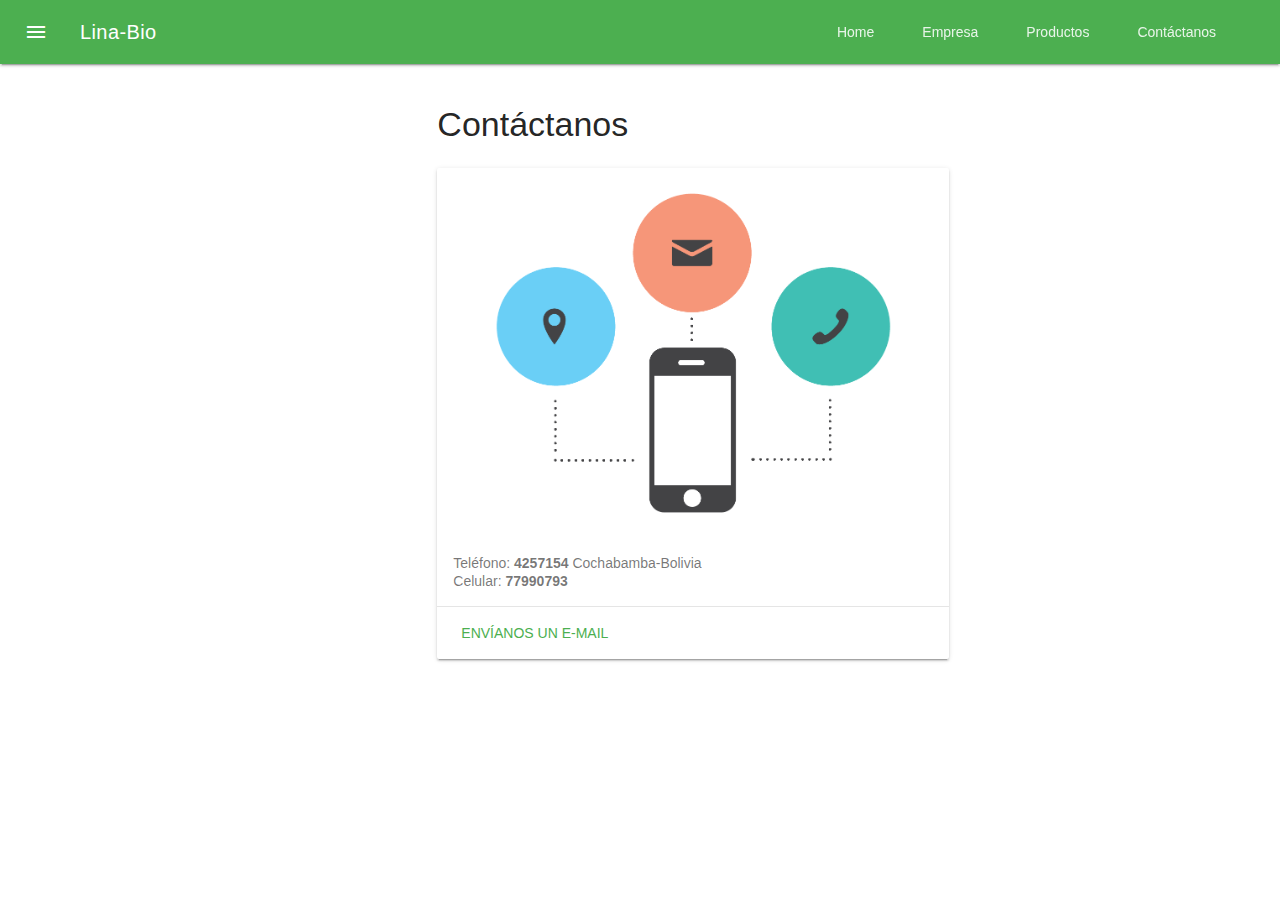
==== docs/contactanos.html @ 64aacb8a "Add docs dir" ====
<!DOCTYPE html>
<html>
<head>
	<title>Cont&aacute;ctanos Lina-Bio</title>
<link rel="stylesheet" type="text/css" href="css/material.min.css">
<link rel="stylesheet" type="text/css" href="css/lina.css">
<script src="js/material.min.js" type="text/javascript"></script>

<link rel="stylesheet" href="https://fonts.googleapis.com/icon?family=Material+Icons">
	  <meta charset="UTF-8">

	  <meta name="description" content="contáctanos Lina-Bio">
	  <meta name="keywords" content="contáctanos,contacto, pedidos, Lina-Bio, Lina, arroz, harina, sin gluten, cochabamba, cercado,cbba">
	  <meta name="author" content="Dennis Vera">
	  <meta name="viewport" content="width=device-width, initial-scale=1.0">
</head>
<body>
<!-- Always shows a header, even in smaller screens. -->
<div class="mdl-layout mdl-js-layout mdl-layout--fixed-header">
  <header class="mdl-layout__header">
    <div class="mdl-layout__header-row">
      <!-- Title -->
      <span class="mdl-layout-title menu">Lina-Bio</span>
      <!-- Add spacer, to align navigation to the right -->
      <div class="mdl-layout-spacer"></div>
      <!-- Navigation. We hide it in small screens. -->
      <nav class="mdl-navigation mdl-layout--large-screen-only">
        <a class="mdl-navigation__link menu" href="index.html">Home</a>
        <a class="mdl-navigation__link menu" href="empresa.html">Empresa</a>
        <a class="mdl-navigation__link menu" href="productos.html">Productos</a>
        <a class="mdl-navigation__link menu" href="contactanos.html">Cont&aacute;ctanos</a>
        
      </nav>
    </div>
  </header>
  <div class="mdl-layout__drawer">
    <span class="mdl-layout-title">Lina-Bio</span>
    <nav class="mdl-navigation">
      <a class="mdl-navigation__link" href="index.html">Home</a>
      <a class="mdl-navigation__link" href="empresa.html">Empresa</a>
      <a class="mdl-navigation__link" href="productos.html">Productos</a>
      <a class="mdl-navigation__link" href="contactanos.html">Cont&aacute;ctanos</a>
    </nav>
  </div>
  <main class="mdl-layout__content">
    <div class="page-content">
    	<!-- Layout para mover imagenes -->
    	<div class="mdl-grid">
  		  <div class="mdl-cell mdl-cell--4-col"></div>
  		  <div class="mdl-cell mdl-cell--4-col">
  			<h3>Cont&aacute;ctanos</h3>
        
          <!-- Wide card with share menu button -->
          <div class="card-contactanos mdl-card mdl-shadow--2dp">
            <div class="mdl-card__title">
              <h2 class="mdl-card__title-text">Welcome</h2>
            </div>
            <div class="mdl-card__supporting-text">
              Tel&eacute;fono: <strong> 4257154</strong> Cochabamba-Bolivia
              <br>Celular: <strong>77990793</strong> 
              
            </div>
            <div class="mdl-card__actions mdl-card--border">
              <a class="mdl-button mdl-button--colored mdl-js-button mdl-js-ripple-effect" href="mailto:lina.bio.pedidos@gmail.com">
                Env&iacute;anos un e-mail
              </a>
            </div>
            <div class="mdl-card__menu">
              <button class="mdl-button mdl-button--icon mdl-js-button mdl-js-ripple-effect">
                <i class="material-icons">share</i>
              </button>
            </div>
            </div>

  		  </div>
  		  
  		  <div class="mdl-cell mdl-cell--4-col"></div>
      </div>
    	
    </div>
  </main>
</div>


</body>
</html>
---- docs/css/material.min.css ----
/**
 * material-design-lite - Material Design Components in CSS, JS and HTML
 * @version v1.3.0
 * @license Apache-2.0
 * @copyright 2015 Google, Inc.
 * @link https://github.com/google/material-design-lite
 */
@charset "UTF-8";html{color:rgba(0,0,0,.87)}::-moz-selection{background:#b3d4fc;text-shadow:none}::selection{background:#b3d4fc;text-shadow:none}hr{display:block;height:1px;border:0;border-top:1px solid #ccc;margin:1em 0;padding:0}audio,canvas,iframe,img,svg,video{vertical-align:middle}fieldset{border:0;margin:0;padding:0}textarea{resize:vertical}.browserupgrade{margin:.2em 0;background:#ccc;color:#000;padding:.2em 0}.hidden{display:none!important}.visuallyhidden{border:0;clip:rect(0 0 0 0);height:1px;margin:-1px;overflow:hidden;padding:0;position:absolute;width:1px}.visuallyhidden.focusable:active,.visuallyhidden.focusable:focus{clip:auto;height:auto;margin:0;overflow:visible;position:static;width:auto}.invisible{visibility:hidden}.clearfix:before,.clearfix:after{content:" ";display:table}.clearfix:after{clear:both}@media print{*,*:before,*:after,*:first-letter{background:transparent!important;color:#000!important;box-shadow:none!important}a,a:visited{text-decoration:underline}a[href]:after{content:" (" attr(href)")"}abbr[title]:after{content:" (" attr(title)")"}a[href^="#"]:after,a[href^="javascript:"]:after{content:""}pre,blockquote{border:1px solid #999;page-break-inside:avoid}thead{display:table-header-group}tr,img{page-break-inside:avoid}img{max-width:100%!important}p,h2,h3{orphans:3;widows:3}h2,h3{page-break-after:avoid}}a,.mdl-accordion,.mdl-button,.mdl-card,.mdl-checkbox,.mdl-dropdown-menu,.mdl-icon-toggle,.mdl-item,.mdl-radio,.mdl-slider,.mdl-switch,.mdl-tabs__tab{-webkit-tap-highlight-color:transparent;-webkit-tap-highlight-color:rgba(255,255,255,0)}html{width:100%;height:100%;-ms-touch-action:manipulation;touch-action:manipulation}body{width:100%;min-height:100%}main{display:block}*[hidden]{display:none!important}html,body{font-family:"Helvetica","Arial",sans-serif;font-size:14px;font-weight:400;line-height:20px}h1,h2,h3,h4,h5,h6,p{padding:0}h1 small,h2 small,h3 small,h4 small,h5 small,h6 small{font-family:"Roboto","Helvetica","Arial",sans-serif;font-weight:400;line-height:1.35;letter-spacing:-.02em;opacity:.54;font-size:.6em}h1{font-size:56px;line-height:1.35;letter-spacing:-.02em;margin:24px 0}h1,h2{font-family:"Roboto","Helvetica","Arial",sans-serif;font-weight:400}h2{font-size:45px;line-height:48px}h2,h3{margin:24px 0}h3{font-size:34px;line-height:40px}h3,h4{font-family:"Roboto","Helvetica","Arial",sans-serif;font-weight:400}h4{font-size:24px;line-height:32px;-moz-osx-font-smoothing:grayscale;margin:24px 0 16px}h5{font-size:20px;font-weight:500;line-height:1;letter-spacing:.02em}h5,h6{font-family:"Roboto","Helvetica","Arial",sans-serif;margin:24px 0 16px}h6{font-size:16px;letter-spacing:.04em}h6,p{font-weight:400;line-height:24px}p{font-size:14px;letter-spacing:0;margin:0 0 16px}a{color:rgb(255,82,82);font-weight:500}blockquote{font-family:"Roboto","Helvetica","Arial",sans-serif;position:relative;font-size:24px;font-weight:300;font-style:italic;line-height:1.35;letter-spacing:.08em}blockquote:before{position:absolute;left:-.5em;content:'“'}blockquote:after{content:'”';margin-left:-.05em}mark{background-color:#f4ff81}dt{font-weight:700}address{font-size:12px;line-height:1;font-style:normal}address,ul,ol{font-weight:400;letter-spacing:0}ul,ol{font-size:14px;line-height:24px}.mdl-typography--display-4,.mdl-typography--display-4-color-contrast{font-family:"Roboto","Helvetica","Arial",sans-serif;font-size:112px;font-weight:300;line-height:1;letter-spacing:-.04em}.mdl-typography--display-4-color-contrast{opacity:.54}.mdl-typography--display-3,.mdl-typography--display-3-color-contrast{font-family:"Roboto","Helvetica","Arial",sans-serif;font-size:56px;font-weight:400;line-height:1.35;letter-spacing:-.02em}.mdl-typography--display-3-color-contrast{opacity:.54}.mdl-typography--display-2,.mdl-typography--display-2-color-contrast{font-family:"Roboto","Helvetica","Arial",sans-serif;font-size:45px;font-weight:400;line-height:48px}.mdl-typography--display-2-color-contrast{opacity:.54}.mdl-typography--display-1,.mdl-typography--display-1-color-contrast{font-family:"Roboto","Helvetica","Arial",sans-serif;font-size:34px;font-weight:400;line-height:40px}.mdl-typography--display-1-color-contrast{opacity:.54}.mdl-typography--headline,.mdl-typography--headline-color-contrast{font-family:"Roboto","Helvetica","Arial",sans-serif;font-size:24px;font-weight:400;line-height:32px;-moz-osx-font-smoothing:grayscale}.mdl-typography--headline-color-contrast{opacity:.87}.mdl-typography--title,.mdl-typography--title-color-contrast{font-family:"Roboto","Helvetica","Arial",sans-serif;font-size:20px;font-weight:500;line-height:1;letter-spacing:.02em}.mdl-typography--title-color-contrast{opacity:.87}.mdl-typography--subhead,.mdl-typography--subhead-color-contrast{font-family:"Roboto","Helvetica","Arial",sans-serif;font-size:16px;font-weight:400;line-height:24px;letter-spacing:.04em}.mdl-typography--subhead-color-contrast{opacity:.87}.mdl-typography--body-2,.mdl-typography--body-2-color-contrast{font-size:14px;font-weight:700;line-height:24px;letter-spacing:0}.mdl-typography--body-2-color-contrast{opacity:.87}.mdl-typography--body-1,.mdl-typography--body-1-color-contrast{font-size:14px;font-weight:400;line-height:24px;letter-spacing:0}.mdl-typography--body-1-color-contrast{opacity:.87}.mdl-typography--body-2-force-preferred-font,.mdl-typography--body-2-force-preferred-font-color-contrast{font-family:"Roboto","Helvetica","Arial",sans-serif;font-size:14px;font-weight:500;line-height:24px;letter-spacing:0}.mdl-typography--body-2-force-preferred-font-color-contrast{opacity:.87}.mdl-typography--body-1-force-preferred-font,.mdl-typography--body-1-force-preferred-font-color-contrast{font-family:"Roboto","Helvetica","Arial",sans-serif;font-size:14px;font-weight:400;line-height:24px;letter-spacing:0}.mdl-typography--body-1-force-preferred-font-color-contrast{opacity:.87}.mdl-typography--caption,.mdl-typography--caption-force-preferred-font{font-size:12px;font-weight:400;line-height:1;letter-spacing:0}.mdl-typography--caption-force-preferred-font{font-family:"Roboto","Helvetica","Arial",sans-serif}.mdl-typography--caption-color-contrast,.mdl-typography--caption-force-preferred-font-color-contrast{font-size:12px;font-weight:400;line-height:1;letter-spacing:0;opacity:.54}.mdl-typography--caption-force-preferred-font-color-contrast,.mdl-typography--menu{font-family:"Roboto","Helvetica","Arial",sans-serif}.mdl-typography--menu{font-size:14px;font-weight:500;line-height:1;letter-spacing:0}.mdl-typography--menu-color-contrast{opacity:.87}.mdl-typography--menu-color-contrast,.mdl-typography--button,.mdl-typography--button-color-contrast{font-family:"Roboto","Helvetica","Arial",sans-serif;font-size:14px;font-weight:500;line-height:1;letter-spacing:0}.mdl-typography--button,.mdl-typography--button-color-contrast{text-transform:uppercase}.mdl-typography--button-color-contrast{opacity:.87}.mdl-typography--text-left{text-align:left}.mdl-typography--text-right{text-align:right}.mdl-typography--text-center{text-align:center}.mdl-typography--text-justify{text-align:justify}.mdl-typography--text-nowrap{white-space:nowrap}.mdl-typography--text-lowercase{text-transform:lowercase}.mdl-typography--text-uppercase{text-transform:uppercase}.mdl-typography--text-capitalize{text-transform:capitalize}.mdl-typography--font-thin{font-weight:200!important}.mdl-typography--font-light{font-weight:300!important}.mdl-typography--font-regular{font-weight:400!important}.mdl-typography--font-medium{font-weight:500!important}.mdl-typography--font-bold{font-weight:700!important}.mdl-typography--font-black{font-weight:900!important}.material-icons{font-family:'Material Icons';font-weight:400;font-style:normal;font-size:24px;line-height:1;letter-spacing:normal;text-transform:none;display:inline-block;word-wrap:normal;-moz-font-feature-settings:'liga';font-feature-settings:'liga';-webkit-font-feature-settings:'liga';-webkit-font-smoothing:antialiased}.mdl-color-text--red{color:#f44336 !important}.mdl-color--red{background-color:#f44336 !important}.mdl-color-text--red-50{color:#ffebee !important}.mdl-color--red-50{background-color:#ffebee !important}.mdl-color-text--red-100{color:#ffcdd2 !important}.mdl-color--red-100{background-color:#ffcdd2 !important}.mdl-color-text--red-200{color:#ef9a9a !important}.mdl-color--red-200{background-color:#ef9a9a !important}.mdl-color-text--red-300{color:#e57373 !important}.mdl-color--red-300{background-color:#e57373 !important}.mdl-color-text--red-400{color:#ef5350 !important}.mdl-color--red-400{background-color:#ef5350 !important}.mdl-color-text--red-500{color:#f44336 !important}.mdl-color--red-500{background-color:#f44336 !important}.mdl-color-text--red-600{color:#e53935 !important}.mdl-color--red-600{background-color:#e53935 !important}.mdl-color-text--red-700{color:#d32f2f !important}.mdl-color--red-700{background-color:#d32f2f !important}.mdl-color-text--red-800{color:#c62828 !important}.mdl-color--red-800{background-color:#c62828 !important}.mdl-color-text--red-900{color:#b71c1c !important}.mdl-color--red-900{background-color:#b71c1c !important}.mdl-color-text--red-A100{color:#ff8a80 !important}.mdl-color--red-A100{background-color:#ff8a80 !important}.mdl-color-text--red-A200{color:#ff5252 !important}.mdl-color--red-A200{background-color:#ff5252 !important}.mdl-color-text--red-A400{color:#ff1744 !important}.mdl-color--red-A400{background-color:#ff1744 !important}.mdl-color-text--red-A700{color:#d50000 !important}.mdl-color--red-A700{background-color:#d50000 !important}.mdl-color-text--pink{color:#e91e63 !important}.mdl-color--pink{background-color:#e91e63 !important}.mdl-color-text--pink-50{color:#fce4ec !important}.mdl-color--pink-50{background-color:#fce4ec !important}.mdl-color-text--pink-100{color:#f8bbd0 !important}.mdl-color--pink-100{background-color:#f8bbd0 !important}.mdl-color-text--pink-200{color:#f48fb1 !important}.mdl-color--pink-200{background-color:#f48fb1 !important}.mdl-color-text--pink-300{color:#f06292 !important}.mdl-color--pink-300{background-color:#f06292 !important}.mdl-color-text--pink-400{color:#ec407a !important}.mdl-color--pink-400{background-color:#ec407a !important}.mdl-color-text--pink-500{color:#e91e63 !important}.mdl-color--pink-500{background-color:#e91e63 !important}.mdl-color-text--pink-600{color:#d81b60 !important}.mdl-color--pink-600{background-color:#d81b60 !important}.mdl-color-text--pink-700{color:#c2185b !important}.mdl-color--pink-700{background-color:#c2185b !important}.mdl-color-text--pink-800{color:#ad1457 !important}.mdl-color--pink-800{background-color:#ad1457 !important}.mdl-color-text--pink-900{color:#880e4f !important}.mdl-color--pink-900{background-color:#880e4f !important}.mdl-color-text--pink-A100{color:#ff80ab !important}.mdl-color--pink-A100{background-color:#ff80ab !important}.mdl-color-text--pink-A200{color:#ff4081 !important}.mdl-color--pink-A200{background-color:#ff4081 !important}.mdl-color-text--pink-A400{color:#f50057 !important}.mdl-color--pink-A400{background-color:#f50057 !important}.mdl-color-text--pink-A700{color:#c51162 !important}.mdl-color--pink-A700{background-color:#c51162 !important}.mdl-color-text--purple{color:#9c27b0 !important}.mdl-color--purple{background-color:#9c27b0 !important}.mdl-color-text--purple-50{color:#f3e5f5 !important}.mdl-color--purple-50{background-color:#f3e5f5 !important}.mdl-color-text--purple-100{color:#e1bee7 !important}.mdl-color--purple-100{background-color:#e1bee7 !important}.mdl-color-text--purple-200{color:#ce93d8 !important}.mdl-color--purple-200{background-color:#ce93d8 !important}.mdl-color-text--purple-300{color:#ba68c8 !important}.mdl-color--purple-300{background-color:#ba68c8 !important}.mdl-color-text--purple-400{color:#ab47bc !important}.mdl-color--purple-400{background-color:#ab47bc !important}.mdl-color-text--purple-500{color:#9c27b0 !important}.mdl-color--purple-500{background-color:#9c27b0 !important}.mdl-color-text--purple-600{color:#8e24aa !important}.mdl-color--purple-600{background-color:#8e24aa !important}.mdl-color-text--purple-700{color:#7b1fa2 !important}.mdl-color--purple-700{background-color:#7b1fa2 !important}.mdl-color-text--purple-800{color:#6a1b9a !important}.mdl-color--purple-800{background-color:#6a1b9a !important}.mdl-color-text--purple-900{color:#4a148c !important}.mdl-color--purple-900{background-color:#4a148c !important}.mdl-color-text--purple-A100{color:#ea80fc !important}.mdl-color--purple-A100{background-color:#ea80fc !important}.mdl-color-text--purple-A200{color:#e040fb !important}.mdl-color--purple-A200{background-color:#e040fb !important}.mdl-color-text--purple-A400{color:#d500f9 !important}.mdl-color--purple-A400{background-color:#d500f9 !important}.mdl-color-text--purple-A700{color:#a0f !important}.mdl-color--purple-A700{background-color:#a0f !important}.mdl-color-text--deep-purple{color:#673ab7 !important}.mdl-color--deep-purple{background-color:#673ab7 !important}.mdl-color-text--deep-purple-50{color:#ede7f6 !important}.mdl-color--deep-purple-50{background-color:#ede7f6 !important}.mdl-color-text--deep-purple-100{color:#d1c4e9 !important}.mdl-color--deep-purple-100{background-color:#d1c4e9 !important}.mdl-color-text--deep-purple-200{color:#b39ddb !important}.mdl-color--deep-purple-200{background-color:#b39ddb !important}.mdl-color-text--deep-purple-300{color:#9575cd !important}.mdl-color--deep-purple-300{background-color:#9575cd !important}.mdl-color-text--deep-purple-400{color:#7e57c2 !important}.mdl-color--deep-purple-400{background-color:#7e57c2 !important}.mdl-color-text--deep-purple-500{color:#673ab7 !important}.mdl-color--deep-purple-500{background-color:#673ab7 !important}.mdl-color-text--deep-purple-600{color:#5e35b1 !important}.mdl-color--deep-purple-600{background-color:#5e35b1 !important}.mdl-color-text--deep-purple-700{color:#512da8 !important}.mdl-color--deep-purple-700{background-color:#512da8 !important}.mdl-color-text--deep-purple-800{color:#4527a0 !important}.mdl-color--deep-purple-800{background-color:#4527a0 !important}.mdl-color-text--deep-purple-900{color:#311b92 !important}.mdl-color--deep-purple-900{background-color:#311b92 !important}.mdl-color-text--deep-purple-A100{color:#b388ff !important}.mdl-color--deep-purple-A100{background-color:#b388ff !important}.mdl-color-text--deep-purple-A200{color:#7c4dff !important}.mdl-color--deep-purple-A200{background-color:#7c4dff !important}.mdl-color-text--deep-purple-A400{color:#651fff !important}.mdl-color--deep-purple-A400{background-color:#651fff !important}.mdl-color-text--deep-purple-A700{color:#6200ea !important}.mdl-color--deep-purple-A700{background-color:#6200ea !important}.mdl-color-text--indigo{color:#3f51b5 !important}.mdl-color--indigo{background-color:#3f51b5 !important}.mdl-color-text--indigo-50{color:#e8eaf6 !important}.mdl-color--indigo-50{background-color:#e8eaf6 !important}.mdl-color-text--indigo-100{color:#c5cae9 !important}.mdl-color--indigo-100{background-color:#c5cae9 !important}.mdl-color-text--indigo-200{color:#9fa8da !important}.mdl-color--indigo-200{background-color:#9fa8da !important}.mdl-color-text--indigo-300{color:#7986cb !important}.mdl-color--indigo-300{background-color:#7986cb !important}.mdl-color-text--indigo-400{color:#5c6bc0 !important}.mdl-color--indigo-400{background-color:#5c6bc0 !important}.mdl-color-text--indigo-500{color:#3f51b5 !important}.mdl-color--indigo-500{background-color:#3f51b5 !important}.mdl-color-text--indigo-600{color:#3949ab !important}.mdl-color--indigo-600{background-color:#3949ab !important}.mdl-color-text--indigo-700{color:#303f9f !important}.mdl-color--indigo-700{background-color:#303f9f !important}.mdl-color-text--indigo-800{color:#283593 !important}.mdl-color--indigo-800{background-color:#283593 !important}.mdl-color-text--indigo-900{color:#1a237e !important}.mdl-color--indigo-900{background-color:#1a237e !important}.mdl-color-text--indigo-A100{color:#8c9eff !important}.mdl-color--indigo-A100{background-color:#8c9eff !important}.mdl-color-text--indigo-A200{color:#536dfe !important}.mdl-color--indigo-A200{background-color:#536dfe !important}.mdl-color-text--indigo-A400{color:#3d5afe !important}.mdl-color--indigo-A400{background-color:#3d5afe !important}.mdl-color-text--indigo-A700{color:#304ffe !important}.mdl-color--indigo-A700{background-color:#304ffe !important}.mdl-color-text--blue{color:#2196f3 !important}.mdl-color--blue{background-color:#2196f3 !important}.mdl-color-text--blue-50{color:#e3f2fd !important}.mdl-color--blue-50{background-color:#e3f2fd !important}.mdl-color-text--blue-100{color:#bbdefb !important}.mdl-color--blue-100{background-color:#bbdefb !important}.mdl-color-text--blue-200{color:#90caf9 !important}.mdl-color--blue-200{background-color:#90caf9 !important}.mdl-color-text--blue-300{color:#64b5f6 !important}.mdl-color--blue-300{background-color:#64b5f6 !important}.mdl-color-text--blue-400{color:#42a5f5 !important}.mdl-color--blue-400{background-color:#42a5f5 !important}.mdl-color-text--blue-500{color:#2196f3 !important}.mdl-color--blue-500{background-color:#2196f3 !important}.mdl-color-text--blue-600{color:#1e88e5 !important}.mdl-color--blue-600{background-color:#1e88e5 !important}.mdl-color-text--blue-700{color:#1976d2 !important}.mdl-color--blue-700{background-color:#1976d2 !important}.mdl-color-text--blue-800{color:#1565c0 !important}.mdl-color--blue-800{background-color:#1565c0 !important}.mdl-color-text--blue-900{color:#0d47a1 !important}.mdl-color--blue-900{background-color:#0d47a1 !important}.mdl-color-text--blue-A100{color:#82b1ff !important}.mdl-color--blue-A100{background-color:#82b1ff !important}.mdl-color-text--blue-A200{color:#448aff !important}.mdl-color--blue-A200{background-color:#448aff !important}.mdl-color-text--blue-A400{color:#2979ff !important}.mdl-color--blue-A400{background-color:#2979ff !important}.mdl-color-text--blue-A700{color:#2962ff !important}.mdl-color--blue-A700{background-color:#2962ff !important}.mdl-color-text--light-blue{color:#03a9f4 !important}.mdl-color--light-blue{background-color:#03a9f4 !important}.mdl-color-text--light-blue-50{color:#e1f5fe !important}.mdl-color--light-blue-50{background-color:#e1f5fe !important}.mdl-color-text--light-blue-100{color:#b3e5fc !important}.mdl-color--light-blue-100{background-color:#b3e5fc !important}.mdl-color-text--light-blue-200{color:#81d4fa !important}.mdl-color--light-blue-200{background-color:#81d4fa !important}.mdl-color-text--light-blue-300{color:#4fc3f7 !important}.mdl-color--light-blue-300{background-color:#4fc3f7 !important}.mdl-color-text--light-blue-400{color:#29b6f6 !important}.mdl-color--light-blue-400{background-color:#29b6f6 !important}.mdl-color-text--light-blue-500{color:#03a9f4 !important}.mdl-color--light-blue-500{background-color:#03a9f4 !important}.mdl-color-text--light-blue-600{color:#039be5 !important}.mdl-color--light-blue-600{background-color:#039be5 !important}.mdl-color-text--light-blue-700{color:#0288d1 !important}.mdl-color--light-blue-700{background-color:#0288d1 !important}.mdl-color-text--light-blue-800{color:#0277bd !important}.mdl-color--light-blue-800{background-color:#0277bd !important}.mdl-color-text--light-blue-900{color:#01579b !important}.mdl-color--light-blue-900{background-color:#01579b !important}.mdl-color-text--light-blue-A100{color:#80d8ff !important}.mdl-color--light-blue-A100{background-color:#80d8ff !important}.mdl-color-text--light-blue-A200{color:#40c4ff !important}.mdl-color--light-blue-A200{background-color:#40c4ff !important}.mdl-color-text--light-blue-A400{color:#00b0ff !important}.mdl-color--light-blue-A400{background-color:#00b0ff !important}.mdl-color-text--light-blue-A700{color:#0091ea !important}.mdl-color--light-blue-A700{background-color:#0091ea !important}.mdl-color-text--cyan{color:#00bcd4 !important}.mdl-color--cyan{background-color:#00bcd4 !important}.mdl-color-text--cyan-50{color:#e0f7fa !important}.mdl-color--cyan-50{background-color:#e0f7fa !important}.mdl-color-text--cyan-100{color:#b2ebf2 !important}.mdl-color--cyan-100{background-color:#b2ebf2 !important}.mdl-color-text--cyan-200{color:#80deea !important}.mdl-color--cyan-200{background-color:#80deea !important}.mdl-color-text--cyan-300{color:#4dd0e1 !important}.mdl-color--cyan-300{background-color:#4dd0e1 !important}.mdl-color-text--cyan-400{color:#26c6da !important}.mdl-color--cyan-400{background-color:#26c6da !important}.mdl-color-text--cyan-500{color:#00bcd4 !important}.mdl-color--cyan-500{background-color:#00bcd4 !important}.mdl-color-text--cyan-600{color:#00acc1 !important}.mdl-color--cyan-600{background-color:#00acc1 !important}.mdl-color-text--cyan-700{color:#0097a7 !important}.mdl-color--cyan-700{background-color:#0097a7 !important}.mdl-color-text--cyan-800{color:#00838f !important}.mdl-color--cyan-800{background-color:#00838f !important}.mdl-color-text--cyan-900{color:#006064 !important}.mdl-color--cyan-900{background-color:#006064 !important}.mdl-color-text--cyan-A100{color:#84ffff !important}.mdl-color--cyan-A100{background-color:#84ffff !important}.mdl-color-text--cyan-A200{color:#18ffff !important}.mdl-color--cyan-A200{background-color:#18ffff !important}.mdl-color-text--cyan-A400{color:#00e5ff !important}.mdl-color--cyan-A400{background-color:#00e5ff !important}.mdl-color-text--cyan-A700{color:#00b8d4 !important}.mdl-color--cyan-A700{background-color:#00b8d4 !important}.mdl-color-text--teal{color:#009688 !important}.mdl-color--teal{background-color:#009688 !important}.mdl-color-text--teal-50{color:#e0f2f1 !important}.mdl-color--teal-50{background-color:#e0f2f1 !important}.mdl-color-text--teal-100{color:#b2dfdb !important}.mdl-color--teal-100{background-color:#b2dfdb !important}.mdl-color-text--teal-200{color:#80cbc4 !important}.mdl-color--teal-200{background-color:#80cbc4 !important}.mdl-color-text--teal-300{color:#4db6ac !important}.mdl-color--teal-300{background-color:#4db6ac !important}.mdl-color-text--teal-400{color:#26a69a !important}.mdl-color--teal-400{background-color:#26a69a !important}.mdl-color-text--teal-500{color:#009688 !important}.mdl-color--teal-500{background-color:#009688 !important}.mdl-color-text--teal-600{color:#00897b !important}.mdl-color--teal-600{background-color:#00897b !important}.mdl-color-text--teal-700{color:#00796b !important}.mdl-color--teal-700{background-color:#00796b !important}.mdl-color-text--teal-800{color:#00695c !important}.mdl-color--teal-800{background-color:#00695c !important}.mdl-color-text--teal-900{color:#004d40 !important}.mdl-color--teal-900{background-color:#004d40 !important}.mdl-color-text--teal-A100{color:#a7ffeb !important}.mdl-color--teal-A100{background-color:#a7ffeb !important}.mdl-color-text--teal-A200{color:#64ffda !important}.mdl-color--teal-A200{background-color:#64ffda !important}.mdl-color-text--teal-A400{color:#1de9b6 !important}.mdl-color--teal-A400{background-color:#1de9b6 !important}.mdl-color-text--teal-A700{color:#00bfa5 !important}.mdl-color--teal-A700{background-color:#00bfa5 !important}.mdl-color-text--green{color:#4caf50 !important}.mdl-color--green{background-color:#4caf50 !important}.mdl-color-text--green-50{color:#e8f5e9 !important}.mdl-color--green-50{background-color:#e8f5e9 !important}.mdl-color-text--green-100{color:#c8e6c9 !important}.mdl-color--green-100{background-color:#c8e6c9 !important}.mdl-color-text--green-200{color:#a5d6a7 !important}.mdl-color--green-200{background-color:#a5d6a7 !important}.mdl-color-text--green-300{color:#81c784 !important}.mdl-color--green-300{background-color:#81c784 !important}.mdl-color-text--green-400{color:#66bb6a !important}.mdl-color--green-400{background-color:#66bb6a !important}.mdl-color-text--green-500{color:#4caf50 !important}.mdl-color--green-500{background-color:#4caf50 !important}.mdl-color-text--green-600{color:#43a047 !important}.mdl-color--green-600{background-color:#43a047 !important}.mdl-color-text--green-700{color:#388e3c !important}.mdl-color--green-700{background-color:#388e3c !important}.mdl-color-text--green-800{color:#2e7d32 !important}.mdl-color--green-800{background-color:#2e7d32 !important}.mdl-color-text--green-900{color:#1b5e20 !important}.mdl-color--green-900{background-color:#1b5e20 !important}.mdl-color-text--green-A100{color:#b9f6ca !important}.mdl-color--green-A100{background-color:#b9f6ca !important}.mdl-color-text--green-A200{color:#69f0ae !important}.mdl-color--green-A200{background-color:#69f0ae !important}.mdl-color-text--green-A400{color:#00e676 !important}.mdl-color--green-A400{background-color:#00e676 !important}.mdl-color-text--green-A700{color:#00c853 !important}.mdl-color--green-A700{background-color:#00c853 !important}.mdl-color-text--light-green{color:#8bc34a !important}.mdl-color--light-green{background-color:#8bc34a !important}.mdl-color-text--light-green-50{color:#f1f8e9 !important}.mdl-color--light-green-50{background-color:#f1f8e9 !important}.mdl-color-text--light-green-100{color:#dcedc8 !important}.mdl-color--light-green-100{background-color:#dcedc8 !important}.mdl-color-text--light-green-200{color:#c5e1a5 !important}.mdl-color--light-green-200{background-color:#c5e1a5 !important}.mdl-color-text--light-green-300{color:#aed581 !important}.mdl-color--light-green-300{background-color:#aed581 !important}.mdl-color-text--light-green-400{color:#9ccc65 !important}.mdl-color--light-green-400{background-color:#9ccc65 !important}.mdl-color-text--light-green-500{color:#8bc34a !important}.mdl-color--light-green-500{background-color:#8bc34a !important}.mdl-color-text--light-green-600{color:#7cb342 !important}.mdl-color--light-green-600{background-color:#7cb342 !important}.mdl-color-text--light-green-700{color:#689f38 !important}.mdl-color--light-green-700{background-color:#689f38 !important}.mdl-color-text--light-green-800{color:#558b2f !important}.mdl-color--light-green-800{background-color:#558b2f !important}.mdl-color-text--light-green-900{color:#33691e !important}.mdl-color--light-green-900{background-color:#33691e !important}.mdl-color-text--light-green-A100{color:#ccff90 !important}.mdl-color--light-green-A100{background-color:#ccff90 !important}.mdl-color-text--light-green-A200{color:#b2ff59 !important}.mdl-color--light-green-A200{background-color:#b2ff59 !important}.mdl-color-text--light-green-A400{color:#76ff03 !important}.mdl-color--light-green-A400{background-color:#76ff03 !important}.mdl-color-text--light-green-A700{color:#64dd17 !important}.mdl-color--light-green-A700{background-color:#64dd17 !important}.mdl-color-text--lime{color:#cddc39 !important}.mdl-color--lime{background-color:#cddc39 !important}.mdl-color-text--lime-50{color:#f9fbe7 !important}.mdl-color--lime-50{background-color:#f9fbe7 !important}.mdl-color-text--lime-100{color:#f0f4c3 !important}.mdl-color--lime-100{background-color:#f0f4c3 !important}.mdl-color-text--lime-200{color:#e6ee9c !important}.mdl-color--lime-200{background-color:#e6ee9c !important}.mdl-color-text--lime-300{color:#dce775 !important}.mdl-color--lime-300{background-color:#dce775 !important}.mdl-color-text--lime-400{color:#d4e157 !important}.mdl-color--lime-400{background-color:#d4e157 !important}.mdl-color-text--lime-500{color:#cddc39 !important}.mdl-color--lime-500{background-color:#cddc39 !important}.mdl-color-text--lime-600{color:#c0ca33 !important}.mdl-color--lime-600{background-color:#c0ca33 !important}.mdl-color-text--lime-700{color:#afb42b !important}.mdl-color--lime-700{background-color:#afb42b !important}.mdl-color-text--lime-800{color:#9e9d24 !important}.mdl-color--lime-800{background-color:#9e9d24 !important}.mdl-color-text--lime-900{color:#827717 !important}.mdl-color--lime-900{background-color:#827717 !important}.mdl-color-text--lime-A100{color:#f4ff81 !important}.mdl-color--lime-A100{background-color:#f4ff81 !important}.mdl-color-text--lime-A200{color:#eeff41 !important}.mdl-color--lime-A200{background-color:#eeff41 !important}.mdl-color-text--lime-A400{color:#c6ff00 !important}.mdl-color--lime-A400{background-color:#c6ff00 !important}.mdl-color-text--lime-A700{color:#aeea00 !important}.mdl-color--lime-A700{background-color:#aeea00 !important}.mdl-color-text--yellow{color:#ffeb3b !important}.mdl-color--yellow{background-color:#ffeb3b !important}.mdl-color-text--yellow-50{color:#fffde7 !important}.mdl-color--yellow-50{background-color:#fffde7 !important}.mdl-color-text--yellow-100{color:#fff9c4 !important}.mdl-color--yellow-100{background-color:#fff9c4 !important}.mdl-color-text--yellow-200{color:#fff59d !important}.mdl-color--yellow-200{background-color:#fff59d !important}.mdl-color-text--yellow-300{color:#fff176 !important}.mdl-color--yellow-300{background-color:#fff176 !important}.mdl-color-text--yellow-400{color:#ffee58 !important}.mdl-color--yellow-400{background-color:#ffee58 !important}.mdl-color-text--yellow-500{color:#ffeb3b !important}.mdl-color--yellow-500{background-color:#ffeb3b !important}.mdl-color-text--yellow-600{color:#fdd835 !important}.mdl-color--yellow-600{background-color:#fdd835 !important}.mdl-color-text--yellow-700{color:#fbc02d !important}.mdl-color--yellow-700{background-color:#fbc02d !important}.mdl-color-text--yellow-800{color:#f9a825 !important}.mdl-color--yellow-800{background-color:#f9a825 !important}.mdl-color-text--yellow-900{color:#f57f17 !important}.mdl-color--yellow-900{background-color:#f57f17 !important}.mdl-color-text--yellow-A100{color:#ffff8d !important}.mdl-color--yellow-A100{background-color:#ffff8d !important}.mdl-color-text--yellow-A200{color:#ff0 !important}.mdl-color--yellow-A200{background-color:#ff0 !important}.mdl-color-text--yellow-A400{color:#ffea00 !important}.mdl-color--yellow-A400{background-color:#ffea00 !important}.mdl-color-text--yellow-A700{color:#ffd600 !important}.mdl-color--yellow-A700{background-color:#ffd600 !important}.mdl-color-text--amber{color:#ffc107 !important}.mdl-color--amber{background-color:#ffc107 !important}.mdl-color-text--amber-50{color:#fff8e1 !important}.mdl-color--amber-50{background-color:#fff8e1 !important}.mdl-color-text--amber-100{color:#ffecb3 !important}.mdl-color--amber-100{background-color:#ffecb3 !important}.mdl-color-text--amber-200{color:#ffe082 !important}.mdl-color--amber-200{background-color:#ffe082 !important}.mdl-color-text--amber-300{color:#ffd54f !important}.mdl-color--amber-300{background-color:#ffd54f !important}.mdl-color-text--amber-400{color:#ffca28 !important}.mdl-color--amber-400{background-color:#ffca28 !important}.mdl-color-text--amber-500{color:#ffc107 !important}.mdl-color--amber-500{background-color:#ffc107 !important}.mdl-color-text--amber-600{color:#ffb300 !important}.mdl-color--amber-600{background-color:#ffb300 !important}.mdl-color-text--amber-700{color:#ffa000 !important}.mdl-color--amber-700{background-color:#ffa000 !important}.mdl-color-text--amber-800{color:#ff8f00 !important}.mdl-color--amber-800{background-color:#ff8f00 !important}.mdl-color-text--amber-900{color:#ff6f00 !important}.mdl-color--amber-900{background-color:#ff6f00 !important}.mdl-color-text--amber-A100{color:#ffe57f !important}.mdl-color--amber-A100{background-color:#ffe57f !important}.mdl-color-text--amber-A200{color:#ffd740 !important}.mdl-color--amber-A200{background-color:#ffd740 !important}.mdl-color-text--amber-A400{color:#ffc400 !important}.mdl-color--amber-A400{background-color:#ffc400 !important}.mdl-color-text--amber-A700{color:#ffab00 !important}.mdl-color--amber-A700{background-color:#ffab00 !important}.mdl-color-text--orange{color:#ff9800 !important}.mdl-color--orange{background-color:#ff9800 !important}.mdl-color-text--orange-50{color:#fff3e0 !important}.mdl-color--orange-50{background-color:#fff3e0 !important}.mdl-color-text--orange-100{color:#ffe0b2 !important}.mdl-color--orange-100{background-color:#ffe0b2 !important}.mdl-color-text--orange-200{color:#ffcc80 !important}.mdl-color--orange-200{background-color:#ffcc80 !important}.mdl-color-text--orange-300{color:#ffb74d !important}.mdl-color--orange-300{background-color:#ffb74d !important}.mdl-color-text--orange-400{color:#ffa726 !important}.mdl-color--orange-400{background-color:#ffa726 !important}.mdl-color-text--orange-500{color:#ff9800 !important}.mdl-color--orange-500{background-color:#ff9800 !important}.mdl-color-text--orange-600{color:#fb8c00 !important}.mdl-color--orange-600{background-color:#fb8c00 !important}.mdl-color-text--orange-700{color:#f57c00 !important}.mdl-color--orange-700{background-color:#f57c00 !important}.mdl-color-text--orange-800{color:#ef6c00 !important}.mdl-color--orange-800{background-color:#ef6c00 !important}.mdl-color-text--orange-900{color:#e65100 !important}.mdl-color--orange-900{background-color:#e65100 !important}.mdl-color-text--orange-A100{color:#ffd180 !important}.mdl-color--orange-A100{background-color:#ffd180 !important}.mdl-color-text--orange-A200{color:#ffab40 !important}.mdl-color--orange-A200{background-color:#ffab40 !important}.mdl-color-text--orange-A400{color:#ff9100 !important}.mdl-color--orange-A400{background-color:#ff9100 !important}.mdl-color-text--orange-A700{color:#ff6d00 !important}.mdl-color--orange-A700{background-color:#ff6d00 !important}.mdl-color-text--deep-orange{color:#ff5722 !important}.mdl-color--deep-orange{background-color:#ff5722 !important}.mdl-color-text--deep-orange-50{color:#fbe9e7 !important}.mdl-color--deep-orange-50{background-color:#fbe9e7 !important}.mdl-color-text--deep-orange-100{color:#ffccbc !important}.mdl-color--deep-orange-100{background-color:#ffccbc !important}.mdl-color-text--deep-orange-200{color:#ffab91 !important}.mdl-color--deep-orange-200{background-color:#ffab91 !important}.mdl-color-text--deep-orange-300{color:#ff8a65 !important}.mdl-color--deep-orange-300{background-color:#ff8a65 !important}.mdl-color-text--deep-orange-400{color:#ff7043 !important}.mdl-color--deep-orange-400{background-color:#ff7043 !important}.mdl-color-text--deep-orange-500{color:#ff5722 !important}.mdl-color--deep-orange-500{background-color:#ff5722 !important}.mdl-color-text--deep-orange-600{color:#f4511e !important}.mdl-color--deep-orange-600{background-color:#f4511e !important}.mdl-color-text--deep-orange-700{color:#e64a19 !important}.mdl-color--deep-orange-700{background-color:#e64a19 !important}.mdl-color-text--deep-orange-800{color:#d84315 !important}.mdl-color--deep-orange-800{background-color:#d84315 !important}.mdl-color-text--deep-orange-900{color:#bf360c !important}.mdl-color--deep-orange-900{background-color:#bf360c !important}.mdl-color-text--deep-orange-A100{color:#ff9e80 !important}.mdl-color--deep-orange-A100{background-color:#ff9e80 !important}.mdl-color-text--deep-orange-A200{color:#ff6e40 !important}.mdl-color--deep-orange-A200{background-color:#ff6e40 !important}.mdl-color-text--deep-orange-A400{color:#ff3d00 !important}.mdl-color--deep-orange-A400{background-color:#ff3d00 !important}.mdl-color-text--deep-orange-A700{color:#dd2c00 !important}.mdl-color--deep-orange-A700{background-color:#dd2c00 !important}.mdl-color-text--brown{color:#795548 !important}.mdl-color--brown{background-color:#795548 !important}.mdl-color-text--brown-50{color:#efebe9 !important}.mdl-color--brown-50{background-color:#efebe9 !important}.mdl-color-text--brown-100{color:#d7ccc8 !important}.mdl-color--brown-100{background-color:#d7ccc8 !important}.mdl-color-text--brown-200{color:#bcaaa4 !important}.mdl-color--brown-200{background-color:#bcaaa4 !important}.mdl-color-text--brown-300{color:#a1887f !important}.mdl-color--brown-300{background-color:#a1887f !important}.mdl-color-text--brown-400{color:#8d6e63 !important}.mdl-color--brown-400{background-color:#8d6e63 !important}.mdl-color-text--brown-500{color:#795548 !important}.mdl-color--brown-500{background-color:#795548 !important}.mdl-color-text--brown-600{color:#6d4c41 !important}.mdl-color--brown-600{background-color:#6d4c41 !important}.mdl-color-text--brown-700{color:#5d4037 !important}.mdl-color--brown-700{background-color:#5d4037 !important}.mdl-color-text--brown-800{color:#4e342e !important}.mdl-color--brown-800{background-color:#4e342e !important}.mdl-color-text--brown-900{color:#3e2723 !important}.mdl-color--brown-900{background-color:#3e2723 !important}.mdl-color-text--grey{color:#9e9e9e !important}.mdl-color--grey{background-color:#9e9e9e !important}.mdl-color-text--grey-50{color:#fafafa !important}.mdl-color--grey-50{background-color:#fafafa !important}.mdl-color-text--grey-100{color:#f5f5f5 !important}.mdl-color--grey-100{background-color:#f5f5f5 !important}.mdl-color-text--grey-200{color:#eee !important}.mdl-color--grey-200{background-color:#eee !important}.mdl-color-text--grey-300{color:#e0e0e0 !important}.mdl-color--grey-300{background-color:#e0e0e0 !important}.mdl-color-text--grey-400{color:#bdbdbd !important}.mdl-color--grey-400{background-color:#bdbdbd !important}.mdl-color-text--grey-500{color:#9e9e9e !important}.mdl-color--grey-500{background-color:#9e9e9e !important}.mdl-color-text--grey-600{color:#757575 !important}.mdl-color--grey-600{background-color:#757575 !important}.mdl-color-text--grey-700{color:#616161 !important}.mdl-color--grey-700{background-color:#616161 !important}.mdl-color-text--grey-800{color:#424242 !important}.mdl-color--grey-800{background-color:#424242 !important}.mdl-color-text--grey-900{color:#212121 !important}.mdl-color--grey-900{background-color:#212121 !important}.mdl-color-text--blue-grey{color:#607d8b !important}.mdl-color--blue-grey{background-color:#607d8b !important}.mdl-color-text--blue-grey-50{color:#eceff1 !important}.mdl-color--blue-grey-50{background-color:#eceff1 !important}.mdl-color-text--blue-grey-100{color:#cfd8dc !important}.mdl-color--blue-grey-100{background-color:#cfd8dc !important}.mdl-color-text--blue-grey-200{color:#b0bec5 !important}.mdl-color--blue-grey-200{background-color:#b0bec5 !important}.mdl-color-text--blue-grey-300{color:#90a4ae !important}.mdl-color--blue-grey-300{background-color:#90a4ae !important}.mdl-color-text--blue-grey-400{color:#78909c !important}.mdl-color--blue-grey-400{background-color:#78909c !important}.mdl-color-text--blue-grey-500{color:#607d8b !important}.mdl-color--blue-grey-500{background-color:#607d8b !important}.mdl-color-text--blue-grey-600{color:#546e7a !important}.mdl-color--blue-grey-600{background-color:#546e7a !important}.mdl-color-text--blue-grey-700{color:#455a64 !important}.mdl-color--blue-grey-700{background-color:#455a64 !important}.mdl-color-text--blue-grey-800{color:#37474f !important}.mdl-color--blue-grey-800{background-color:#37474f !important}.mdl-color-text--blue-grey-900{color:#263238 !important}.mdl-color--blue-grey-900{background-color:#263238 !important}.mdl-color--black{background-color:#000 !important}.mdl-color-text--black{color:#000 !important}.mdl-color--white{background-color:#fff !important}.mdl-color-text--white{color:#fff !important}.mdl-color--primary{background-color:rgb(76,175,80)!important}.mdl-color--primary-contrast{background-color:rgb(66,66,66)!important}.mdl-color--primary-dark{background-color:rgb(56,142,60)!important}.mdl-color--accent{background-color:rgb(255,82,82)!important}.mdl-color--accent-contrast{background-color:rgb(255,255,255)!important}.mdl-color-text--primary{color:rgb(76,175,80)!important}.mdl-color-text--primary-contrast{color:rgb(66,66,66)!important}.mdl-color-text--primary-dark{color:rgb(56,142,60)!important}.mdl-color-text--accent{color:rgb(255,82,82)!important}.mdl-color-text--accent-contrast{color:rgb(255,255,255)!important}.mdl-ripple{background:#000;border-radius:50%;height:50px;left:0;opacity:0;pointer-events:none;position:absolute;top:0;-webkit-transform:translate(-50%,-50%);transform:translate(-50%,-50%);width:50px;overflow:hidden}.mdl-ripple.is-animating{transition:transform .3s cubic-bezier(0,0,.2,1),width .3s cubic-bezier(0,0,.2,1),height .3s cubic-bezier(0,0,.2,1),opacity .6s cubic-bezier(0,0,.2,1);transition:transform .3s cubic-bezier(0,0,.2,1),width .3s cubic-bezier(0,0,.2,1),height .3s cubic-bezier(0,0,.2,1),opacity .6s cubic-bezier(0,0,.2,1),-webkit-transform .3s cubic-bezier(0,0,.2,1)}.mdl-ripple.is-visible{opacity:.3}.mdl-animation--default,.mdl-animation--fast-out-slow-in{transition-timing-function:cubic-bezier(.4,0,.2,1)}.mdl-animation--linear-out-slow-in{transition-timing-function:cubic-bezier(0,0,.2,1)}.mdl-animation--fast-out-linear-in{transition-timing-function:cubic-bezier(.4,0,1,1)}.mdl-badge{position:relative;white-space:nowrap;margin-right:24px}.mdl-badge:not([data-badge]){margin-right:auto}.mdl-badge[data-badge]:after{content:attr(data-badge);display:-webkit-flex;display:-ms-flexbox;display:flex;-webkit-flex-direction:row;-ms-flex-direction:row;flex-direction:row;-webkit-flex-wrap:wrap;-ms-flex-wrap:wrap;flex-wrap:wrap;-webkit-justify-content:center;-ms-flex-pack:center;justify-content:center;-webkit-align-content:center;-ms-flex-line-pack:center;align-content:center;-webkit-align-items:center;-ms-flex-align:center;align-items:center;position:absolute;top:-11px;right:-24px;font-family:"Roboto","Helvetica","Arial",sans-serif;font-weight:600;font-size:12px;width:22px;height:22px;border-radius:50%;background:rgb(255,82,82);color:rgb(255,255,255)}.mdl-button .mdl-badge[data-badge]:after{top:-10px;right:-5px}.mdl-badge.mdl-badge--no-background[data-badge]:after{color:rgb(255,82,82);background:rgba(255,255,255,.2);box-shadow:0 0 1px gray}.mdl-badge.mdl-badge--overlap{margin-right:10px}.mdl-badge.mdl-badge--overlap:after{right:-10px}.mdl-button{background:0 0;border:none;border-radius:2px;color:#000;position:relative;height:36px;margin:0;min-width:64px;padding:0 16px;display:inline-block;font-family:"Roboto","Helvetica","Arial",sans-serif;font-size:14px;font-weight:500;text-transform:uppercase;letter-spacing:0;overflow:hidden;will-change:box-shadow;transition:box-shadow .2s cubic-bezier(.4,0,1,1),background-color .2s cubic-bezier(.4,0,.2,1),color .2s cubic-bezier(.4,0,.2,1);outline:none;cursor:pointer;text-decoration:none;text-align:center;line-height:36px;vertical-align:middle}.mdl-button::-moz-focus-inner{border:0}.mdl-button:hover{background-color:rgba(158,158,158,.2)}.mdl-button:focus:not(:active){background-color:rgba(0,0,0,.12)}.mdl-button:active{background-color:rgba(158,158,158,.4)}.mdl-button.mdl-button--colored{color:rgb(76,175,80)}.mdl-button.mdl-button--colored:focus:not(:active){background-color:rgba(0,0,0,.12)}input.mdl-button[type="submit"]{-webkit-appearance:none}.mdl-button--raised{background:rgba(158,158,158,.2);box-shadow:0 2px 2px 0 rgba(0,0,0,.14),0 3px 1px -2px rgba(0,0,0,.2),0 1px 5px 0 rgba(0,0,0,.12)}.mdl-button--raised:active{box-shadow:0 4px 5px 0 rgba(0,0,0,.14),0 1px 10px 0 rgba(0,0,0,.12),0 2px 4px -1px rgba(0,0,0,.2);background-color:rgba(158,158,158,.4)}.mdl-button--raised:focus:not(:active){box-shadow:0 0 8px rgba(0,0,0,.18),0 8px 16px rgba(0,0,0,.36);background-color:rgba(158,158,158,.4)}.mdl-button--raised.mdl-button--colored{background:rgb(76,175,80);color:rgb(66,66,66)}.mdl-button--raised.mdl-button--colored:hover{background-color:rgb(76,175,80)}.mdl-button--raised.mdl-button--colored:active{background-color:rgb(76,175,80)}.mdl-button--raised.mdl-button--colored:focus:not(:active){background-color:rgb(76,175,80)}.mdl-button--raised.mdl-button--colored .mdl-ripple{background:rgb(66,66,66)}.mdl-button--fab{border-radius:50%;font-size:24px;height:56px;margin:auto;min-width:56px;width:56px;padding:0;overflow:hidden;background:rgba(158,158,158,.2);box-shadow:0 1px 1.5px 0 rgba(0,0,0,.12),0 1px 1px 0 rgba(0,0,0,.24);position:relative;line-height:normal}.mdl-button--fab .material-icons{position:absolute;top:50%;left:50%;-webkit-transform:translate(-12px,-12px);transform:translate(-12px,-12px);line-height:24px;width:24px}.mdl-button--fab.mdl-button--mini-fab{height:40px;min-width:40px;width:40px}.mdl-button--fab .mdl-button__ripple-container{border-radius:50%;-webkit-mask-image:-webkit-radial-gradient(circle,#fff,#000)}.mdl-button--fab:active{box-shadow:0 4px 5px 0 rgba(0,0,0,.14),0 1px 10px 0 rgba(0,0,0,.12),0 2px 4px -1px rgba(0,0,0,.2);background-color:rgba(158,158,158,.4)}.mdl-button--fab:focus:not(:active){box-shadow:0 0 8px rgba(0,0,0,.18),0 8px 16px rgba(0,0,0,.36);background-color:rgba(158,158,158,.4)}.mdl-button--fab.mdl-button--colored{background:rgb(255,82,82);color:rgb(255,255,255)}.mdl-button--fab.mdl-button--colored:hover{background-color:rgb(255,82,82)}.mdl-button--fab.mdl-button--colored:focus:not(:active){background-color:rgb(255,82,82)}.mdl-button--fab.mdl-button--colored:active{background-color:rgb(255,82,82)}.mdl-button--fab.mdl-button--colored .mdl-ripple{background:rgb(255,255,255)}.mdl-button--icon{border-radius:50%;font-size:24px;height:32px;margin-left:0;margin-right:0;min-width:32px;width:32px;padding:0;overflow:hidden;color:inherit;line-height:normal}.mdl-button--icon .material-icons{position:absolute;top:50%;left:50%;-webkit-transform:translate(-12px,-12px);transform:translate(-12px,-12px);line-height:24px;width:24px}.mdl-button--icon.mdl-button--mini-icon{height:24px;min-width:24px;width:24px}.mdl-button--icon.mdl-button--mini-icon .material-icons{top:0;left:0}.mdl-button--icon .mdl-button__ripple-container{border-radius:50%;-webkit-mask-image:-webkit-radial-gradient(circle,#fff,#000)}.mdl-button__ripple-container{display:block;height:100%;left:0;position:absolute;top:0;width:100%;z-index:0;overflow:hidden}.mdl-button[disabled] .mdl-button__ripple-container .mdl-ripple,.mdl-button.mdl-button--disabled .mdl-button__ripple-container .mdl-ripple{background-color:transparent}.mdl-button--primary.mdl-button--primary{color:rgb(76,175,80)}.mdl-button--primary.mdl-button--primary .mdl-ripple{background:rgb(66,66,66)}.mdl-button--primary.mdl-button--primary.mdl-button--raised,.mdl-button--primary.mdl-button--primary.mdl-button--fab{color:rgb(66,66,66);background-color:rgb(76,175,80)}.mdl-button--accent.mdl-button--accent{color:rgb(255,82,82)}.mdl-button--accent.mdl-button--accent .mdl-ripple{background:rgb(255,255,255)}.mdl-button--accent.mdl-button--accent.mdl-button--raised,.mdl-button--accent.mdl-button--accent.mdl-button--fab{color:rgb(255,255,255);background-color:rgb(255,82,82)}.mdl-button[disabled][disabled],.mdl-button.mdl-button--disabled.mdl-button--disabled{color:rgba(0,0,0,.26);cursor:default;background-color:transparent}.mdl-button--fab[disabled][disabled],.mdl-button--fab.mdl-button--disabled.mdl-button--disabled{background-color:rgba(0,0,0,.12);color:rgba(0,0,0,.26)}.mdl-button--raised[disabled][disabled],.mdl-button--raised.mdl-button--disabled.mdl-button--disabled{background-color:rgba(0,0,0,.12);color:rgba(0,0,0,.26);box-shadow:none}.mdl-button--colored[disabled][disabled],.mdl-button--colored.mdl-button--disabled.mdl-button--disabled{color:rgba(0,0,0,.26)}.mdl-button .material-icons{vertical-align:middle}.mdl-card{display:-webkit-flex;display:-ms-flexbox;display:flex;-webkit-flex-direction:column;-ms-flex-direction:column;flex-direction:column;font-size:16px;font-weight:400;min-height:200px;overflow:hidden;width:330px;z-index:1;position:relative;background:#fff;border-radius:2px;box-sizing:border-box}.mdl-card__media{background-color:rgb(255,82,82);background-repeat:repeat;background-position:50% 50%;background-size:cover;background-origin:padding-box;background-attachment:scroll;box-sizing:border-box}.mdl-card__title{-webkit-align-items:center;-ms-flex-align:center;align-items:center;color:#000;display:block;display:-webkit-flex;display:-ms-flexbox;display:flex;-webkit-justify-content:stretch;-ms-flex-pack:stretch;justify-content:stretch;line-height:normal;padding:16px;-webkit-perspective-origin:165px 56px;perspective-origin:165px 56px;-webkit-transform-origin:165px 56px;transform-origin:165px 56px;box-sizing:border-box}.mdl-card__title.mdl-card--border{border-bottom:1px solid rgba(0,0,0,.1)}.mdl-card__title-text{-webkit-align-self:flex-end;-ms-flex-item-align:end;align-self:flex-end;color:inherit;display:block;display:-webkit-flex;display:-ms-flexbox;display:flex;font-size:24px;font-weight:300;line-height:normal;overflow:hidden;-webkit-transform-origin:149px 48px;transform-origin:149px 48px;margin:0}.mdl-card__subtitle-text{font-size:14px;color:rgba(0,0,0,.54);margin:0}.mdl-card__supporting-text{color:rgba(0,0,0,.54);font-size:1rem;line-height:18px;overflow:hidden;padding:16px;width:90%}.mdl-card__supporting-text.mdl-card--border{border-bottom:1px solid rgba(0,0,0,.1)}.mdl-card__actions{font-size:16px;line-height:normal;width:100%;background-color:transparent;padding:8px;box-sizing:border-box}.mdl-card__actions.mdl-card--border{border-top:1px solid rgba(0,0,0,.1)}.mdl-card--expand{-webkit-flex-grow:1;-ms-flex-positive:1;flex-grow:1}.mdl-card__menu{position:absolute;right:16px;top:16px}.mdl-checkbox{position:relative;z-index:1;vertical-align:middle;display:inline-block;box-sizing:border-box;width:100%;height:24px;margin:0;padding:0}.mdl-checkbox.is-upgraded{padding-left:24px}.mdl-checkbox__input{line-height:24px}.mdl-checkbox.is-upgraded .mdl-checkbox__input{position:absolute;width:0;height:0;margin:0;padding:0;opacity:0;-ms-appearance:none;-moz-appearance:none;-webkit-appearance:none;appearance:none;border:none}.mdl-checkbox__box-outline{position:absolute;top:3px;left:0;display:inline-block;box-sizing:border-box;width:16px;height:16px;margin:0;cursor:pointer;overflow:hidden;border:2px solid rgba(0,0,0,.54);border-radius:2px;z-index:2}.mdl-checkbox.is-checked .mdl-checkbox__box-outline{border:2px solid rgb(76,175,80)}fieldset[disabled] .mdl-checkbox .mdl-checkbox__box-outline,.mdl-checkbox.is-disabled .mdl-checkbox__box-outline{border:2px solid rgba(0,0,0,.26);cursor:auto}.mdl-checkbox__focus-helper{position:absolute;top:3px;left:0;display:inline-block;box-sizing:border-box;width:16px;height:16px;border-radius:50%;background-color:transparent}.mdl-checkbox.is-focused .mdl-checkbox__focus-helper{box-shadow:0 0 0 8px rgba(0,0,0,.1);background-color:rgba(0,0,0,.1)}.mdl-checkbox.is-focused.is-checked .mdl-checkbox__focus-helper{box-shadow:0 0 0 8px rgba(76,175,80,.26);background-color:rgba(76,175,80,.26)}.mdl-checkbox__tick-outline{position:absolute;top:0;left:0;height:100%;width:100%;-webkit-mask:url("[data-uri]");mask:url("[data-uri]");background:0 0;transition-duration:.28s;transition-timing-function:cubic-bezier(.4,0,.2,1);transition-property:background}.mdl-checkbox.is-checked .mdl-checkbox__tick-outline{background:rgb(76,175,80)url("[data-uri]")}fieldset[disabled] .mdl-checkbox.is-checked .mdl-checkbox__tick-outline,.mdl-checkbox.is-checked.is-disabled .mdl-checkbox__tick-outline{background:rgba(0,0,0,.26)url("[data-uri]")}.mdl-checkbox__label{position:relative;cursor:pointer;font-size:16px;line-height:24px;margin:0}fieldset[disabled] .mdl-checkbox .mdl-checkbox__label,.mdl-checkbox.is-disabled .mdl-checkbox__label{color:rgba(0,0,0,.26);cursor:auto}.mdl-checkbox__ripple-container{position:absolute;z-index:2;top:-6px;left:-10px;box-sizing:border-box;width:36px;height:36px;border-radius:50%;cursor:pointer;overflow:hidden;-webkit-mask-image:-webkit-radial-gradient(circle,#fff,#000)}.mdl-checkbox__ripple-container .mdl-ripple{background:rgb(76,175,80)}fieldset[disabled] .mdl-checkbox .mdl-checkbox__ripple-container,.mdl-checkbox.is-disabled .mdl-checkbox__ripple-container{cursor:auto}fieldset[disabled] .mdl-checkbox .mdl-checkbox__ripple-container .mdl-ripple,.mdl-checkbox.is-disabled .mdl-checkbox__ripple-container .mdl-ripple{background:0 0}.mdl-chip{height:32px;font-family:"Roboto","Helvetica","Arial",sans-serif;line-height:32px;padding:0 12px;border:0;border-radius:16px;background-color:#dedede;display:inline-block;color:rgba(0,0,0,.87);margin:2px 0;font-size:0;white-space:nowrap}.mdl-chip__text{font-size:13px;vertical-align:middle;display:inline-block}.mdl-chip__action{height:24px;width:24px;background:0 0;opacity:.54;cursor:pointer;padding:0;margin:0 0 0 4px;font-size:13px;text-decoration:none;color:rgba(0,0,0,.87);border:none;outline:none}.mdl-chip__action,.mdl-chip__contact{display:inline-block;vertical-align:middle;overflow:hidden;text-align:center}.mdl-chip__contact{height:32px;width:32px;border-radius:16px;margin-right:8px;font-size:18px;line-height:32px}.mdl-chip:focus{outline:0;box-shadow:0 2px 2px 0 rgba(0,0,0,.14),0 3px 1px -2px rgba(0,0,0,.2),0 1px 5px 0 rgba(0,0,0,.12)}.mdl-chip:active{background-color:#d6d6d6}.mdl-chip--deletable{padding-right:4px}.mdl-chip--contact{padding-left:0}.mdl-data-table{position:relative;border:1px solid rgba(0,0,0,.12);border-collapse:collapse;white-space:nowrap;font-size:13px;background-color:#fff}.mdl-data-table thead{padding-bottom:3px}.mdl-data-table thead .mdl-data-table__select{margin-top:0}.mdl-data-table tbody tr{position:relative;height:48px;transition-duration:.28s;transition-timing-function:cubic-bezier(.4,0,.2,1);transition-property:background-color}.mdl-data-table tbody tr.is-selected{background-color:#e0e0e0}.mdl-data-table tbody tr:hover{background-color:#eee}.mdl-data-table td{text-align:right}.mdl-data-table th{padding:0 18px 12px 18px;text-align:right}.mdl-data-table td:first-of-type,.mdl-data-table th:first-of-type{padding-left:24px}.mdl-data-table td:last-of-type,.mdl-data-table th:last-of-type{padding-right:24px}.mdl-data-table td{position:relative;height:48px;border-top:1px solid rgba(0,0,0,.12);border-bottom:1px solid rgba(0,0,0,.12);padding:12px 18px;box-sizing:border-box}.mdl-data-table td,.mdl-data-table td .mdl-data-table__select{vertical-align:middle}.mdl-data-table th{position:relative;vertical-align:bottom;text-overflow:ellipsis;font-weight:700;line-height:24px;letter-spacing:0;height:48px;font-size:12px;color:rgba(0,0,0,.54);padding-bottom:8px;box-sizing:border-box}.mdl-data-table th.mdl-data-table__header--sorted-ascending,.mdl-data-table th.mdl-data-table__header--sorted-descending{color:rgba(0,0,0,.87)}.mdl-data-table th.mdl-data-table__header--sorted-ascending:before,.mdl-data-table th.mdl-data-table__header--sorted-descending:before{font-family:'Material Icons';font-weight:400;font-style:normal;line-height:1;letter-spacing:normal;text-transform:none;display:inline-block;word-wrap:normal;-moz-font-feature-settings:'liga';font-feature-settings:'liga';-webkit-font-feature-settings:'liga';-webkit-font-smoothing:antialiased;font-size:16px;content:"\e5d8";margin-right:5px;vertical-align:sub}.mdl-data-table th.mdl-data-table__header--sorted-ascending:hover,.mdl-data-table th.mdl-data-table__header--sorted-descending:hover{cursor:pointer}.mdl-data-table th.mdl-data-table__header--sorted-ascending:hover:before,.mdl-data-table th.mdl-data-table__header--sorted-descending:hover:before{color:rgba(0,0,0,.26)}.mdl-data-table th.mdl-data-table__header--sorted-descending:before{content:"\e5db"}.mdl-data-table__select{width:16px}.mdl-data-table__cell--non-numeric.mdl-data-table__cell--non-numeric{text-align:left}.mdl-dialog{border:none;box-shadow:0 9px 46px 8px rgba(0,0,0,.14),0 11px 15px -7px rgba(0,0,0,.12),0 24px 38px 3px rgba(0,0,0,.2);width:280px}.mdl-dialog__title{padding:24px 24px 0;margin:0;font-size:2.5rem}.mdl-dialog__actions{padding:8px 8px 8px 24px;display:-webkit-flex;display:-ms-flexbox;display:flex;-webkit-flex-direction:row-reverse;-ms-flex-direction:row-reverse;flex-direction:row-reverse;-webkit-flex-wrap:wrap;-ms-flex-wrap:wrap;flex-wrap:wrap}.mdl-dialog__actions>*{margin-right:8px;height:36px}.mdl-dialog__actions>*:first-child{margin-right:0}.mdl-dialog__actions--full-width{padding:0 0 8px}.mdl-dialog__actions--full-width>*{height:48px;-webkit-flex:0 0 100%;-ms-flex:0 0 100%;flex:0 0 100%;padding-right:16px;margin-right:0;text-align:right}.mdl-dialog__content{padding:20px 24px 24px;color:rgba(0,0,0,.54)}.mdl-mega-footer{padding:16px 40px;color:#9e9e9e;background-color:#424242}.mdl-mega-footer--top-section:after,.mdl-mega-footer--middle-section:after,.mdl-mega-footer--bottom-section:after,.mdl-mega-footer__top-section:after,.mdl-mega-footer__middle-section:after,.mdl-mega-footer__bottom-section:after{content:'';display:block;clear:both}.mdl-mega-footer--left-section,.mdl-mega-footer__left-section,.mdl-mega-footer--right-section,.mdl-mega-footer__right-section{margin-bottom:16px}.mdl-mega-footer--right-section a,.mdl-mega-footer__right-section a{display:block;margin-bottom:16px;color:inherit;text-decoration:none}@media screen and (min-width:760px){.mdl-mega-footer--left-section,.mdl-mega-footer__left-section{float:left}.mdl-mega-footer--right-section,.mdl-mega-footer__right-section{float:right}.mdl-mega-footer--right-section a,.mdl-mega-footer__right-section a{display:inline-block;margin-left:16px;line-height:36px;vertical-align:middle}}.mdl-mega-footer--social-btn,.mdl-mega-footer__social-btn{width:36px;height:36px;padding:0;margin:0;background-color:#9e9e9e;border:none}.mdl-mega-footer--drop-down-section,.mdl-mega-footer__drop-down-section{display:block;position:relative}@media screen and (min-width:760px){.mdl-mega-footer--drop-down-section,.mdl-mega-footer__drop-down-section{width:33%}.mdl-mega-footer--drop-down-section:nth-child(1),.mdl-mega-footer--drop-down-section:nth-child(2),.mdl-mega-footer__drop-down-section:nth-child(1),.mdl-mega-footer__drop-down-section:nth-child(2){float:left}.mdl-mega-footer--drop-down-section:nth-child(3),.mdl-mega-footer__drop-down-section:nth-child(3){float:right}.mdl-mega-footer--drop-down-section:nth-child(3):after,.mdl-mega-footer__drop-down-section:nth-child(3):after{clear:right}.mdl-mega-footer--drop-down-section:nth-child(4),.mdl-mega-footer__drop-down-section:nth-child(4){clear:right;float:right}.mdl-mega-footer--middle-section:after,.mdl-mega-footer__middle-section:after{content:'';display:block;clear:both}.mdl-mega-footer--bottom-section,.mdl-mega-footer__bottom-section{padding-top:0}}@media screen and (min-width:1024px){.mdl-mega-footer--drop-down-section,.mdl-mega-footer--drop-down-section:nth-child(3),.mdl-mega-footer--drop-down-section:nth-child(4),.mdl-mega-footer__drop-down-section,.mdl-mega-footer__drop-down-section:nth-child(3),.mdl-mega-footer__drop-down-section:nth-child(4){width:24%;float:left}}.mdl-mega-footer--heading-checkbox,.mdl-mega-footer__heading-checkbox{position:absolute;width:100%;height:55.8px;padding:32px;margin:-16px 0 0;cursor:pointer;z-index:1;opacity:0}.mdl-mega-footer--heading-checkbox+.mdl-mega-footer--heading:after,.mdl-mega-footer--heading-checkbox+.mdl-mega-footer__heading:after,.mdl-mega-footer__heading-checkbox+.mdl-mega-footer--heading:after,.mdl-mega-footer__heading-checkbox+.mdl-mega-footer__heading:after{font-family:'Material Icons';content:'\E5CE'}.mdl-mega-footer--heading-checkbox:checked~.mdl-mega-footer--link-list,.mdl-mega-footer--heading-checkbox:checked~.mdl-mega-footer__link-list,.mdl-mega-footer--heading-checkbox:checked+.mdl-mega-footer--heading+.mdl-mega-footer--link-list,.mdl-mega-footer--heading-checkbox:checked+.mdl-mega-footer__heading+.mdl-mega-footer__link-list,.mdl-mega-footer__heading-checkbox:checked~.mdl-mega-footer--link-list,.mdl-mega-footer__heading-checkbox:checked~.mdl-mega-footer__link-list,.mdl-mega-footer__heading-checkbox:checked+.mdl-mega-footer--heading+.mdl-mega-footer--link-list,.mdl-mega-footer__heading-checkbox:checked+.mdl-mega-footer__heading+.mdl-mega-footer__link-list{display:none}.mdl-mega-footer--heading-checkbox:checked+.mdl-mega-footer--heading:after,.mdl-mega-footer--heading-checkbox:checked+.mdl-mega-footer__heading:after,.mdl-mega-footer__heading-checkbox:checked+.mdl-mega-footer--heading:after,.mdl-mega-footer__heading-checkbox:checked+.mdl-mega-footer__heading:after{font-family:'Material Icons';content:'\E5CF'}.mdl-mega-footer--heading,.mdl-mega-footer__heading{position:relative;width:100%;padding-right:39.8px;margin-bottom:16px;box-sizing:border-box;font-size:14px;line-height:23.8px;font-weight:500;white-space:nowrap;text-overflow:ellipsis;overflow:hidden;color:#e0e0e0}.mdl-mega-footer--heading:after,.mdl-mega-footer__heading:after{content:'';position:absolute;top:0;right:0;display:block;width:23.8px;height:23.8px;background-size:cover}.mdl-mega-footer--link-list,.mdl-mega-footer__link-list{list-style:none;padding:0;margin:0 0 32px}.mdl-mega-footer--link-list:after,.mdl-mega-footer__link-list:after{clear:both;display:block;content:''}.mdl-mega-footer--link-list li,.mdl-mega-footer__link-list li{font-size:14px;font-weight:400;letter-spacing:0;line-height:20px}.mdl-mega-footer--link-list a,.mdl-mega-footer__link-list a{color:inherit;text-decoration:none;white-space:nowrap}@media screen and (min-width:760px){.mdl-mega-footer--heading-checkbox,.mdl-mega-footer__heading-checkbox{display:none}.mdl-mega-footer--heading-checkbox+.mdl-mega-footer--heading:after,.mdl-mega-footer--heading-checkbox+.mdl-mega-footer__heading:after,.mdl-mega-footer__heading-checkbox+.mdl-mega-footer--heading:after,.mdl-mega-footer__heading-checkbox+.mdl-mega-footer__heading:after{content:''}.mdl-mega-footer--heading-checkbox:checked~.mdl-mega-footer--link-list,.mdl-mega-footer--heading-checkbox:checked~.mdl-mega-footer__link-list,.mdl-mega-footer--heading-checkbox:checked+.mdl-mega-footer__heading+.mdl-mega-footer__link-list,.mdl-mega-footer--heading-checkbox:checked+.mdl-mega-footer--heading+.mdl-mega-footer--link-list,.mdl-mega-footer__heading-checkbox:checked~.mdl-mega-footer--link-list,.mdl-mega-footer__heading-checkbox:checked~.mdl-mega-footer__link-list,.mdl-mega-footer__heading-checkbox:checked+.mdl-mega-footer__heading+.mdl-mega-footer__link-list,.mdl-mega-footer__heading-checkbox:checked+.mdl-mega-footer--heading+.mdl-mega-footer--link-list{display:block}.mdl-mega-footer--heading-checkbox:checked+.mdl-mega-footer--heading:after,.mdl-mega-footer--heading-checkbox:checked+.mdl-mega-footer__heading:after,.mdl-mega-footer__heading-checkbox:checked+.mdl-mega-footer--heading:after,.mdl-mega-footer__heading-checkbox:checked+.mdl-mega-footer__heading:after{content:''}}.mdl-mega-footer--bottom-section,.mdl-mega-footer__bottom-section{padding-top:16px;margin-bottom:16px}.mdl-logo{margin-bottom:16px;color:#fff}.mdl-mega-footer--bottom-section .mdl-mega-footer--link-list li,.mdl-mega-footer__bottom-section .mdl-mega-footer__link-list li{float:left;margin-bottom:0;margin-right:16px}@media screen and (min-width:760px){.mdl-logo{float:left;margin-bottom:0;margin-right:16px}}.mdl-mini-footer{display:-webkit-flex;display:-ms-flexbox;display:flex;-webkit-flex-flow:row wrap;-ms-flex-flow:row wrap;flex-flow:row wrap;-webkit-justify-content:space-between;-ms-flex-pack:justify;justify-content:space-between;padding:32px 16px;color:#9e9e9e;background-color:#424242}.mdl-mini-footer:after{content:'';display:block}.mdl-mini-footer .mdl-logo{line-height:36px}.mdl-mini-footer--link-list,.mdl-mini-footer__link-list{display:-webkit-flex;display:-ms-flexbox;display:flex;-webkit-flex-flow:row nowrap;-ms-flex-flow:row nowrap;flex-flow:row nowrap;list-style:none;margin:0;padding:0}.mdl-mini-footer--link-list li,.mdl-mini-footer__link-list li{margin-bottom:0;margin-right:16px}@media screen and (min-width:760px){.mdl-mini-footer--link-list li,.mdl-mini-footer__link-list li{line-height:36px}}.mdl-mini-footer--link-list a,.mdl-mini-footer__link-list a{color:inherit;text-decoration:none;white-space:nowrap}.mdl-mini-footer--left-section,.mdl-mini-footer__left-section{display:inline-block;-webkit-order:0;-ms-flex-order:0;order:0}.mdl-mini-footer--right-section,.mdl-mini-footer__right-section{display:inline-block;-webkit-order:1;-ms-flex-order:1;order:1}.mdl-mini-footer--social-btn,.mdl-mini-footer__social-btn{width:36px;height:36px;padding:0;margin:0;background-color:#9e9e9e;border:none}.mdl-icon-toggle{position:relative;z-index:1;vertical-align:middle;display:inline-block;height:32px;margin:0;padding:0}.mdl-icon-toggle__input{line-height:32px}.mdl-icon-toggle.is-upgraded .mdl-icon-toggle__input{position:absolute;width:0;height:0;margin:0;padding:0;opacity:0;-ms-appearance:none;-moz-appearance:none;-webkit-appearance:none;appearance:none;border:none}.mdl-icon-toggle__label{display:inline-block;position:relative;cursor:pointer;height:32px;width:32px;min-width:32px;color:#616161;border-radius:50%;padding:0;margin-left:0;margin-right:0;text-align:center;background-color:transparent;will-change:background-color;transition:background-color .2s cubic-bezier(.4,0,.2,1),color .2s cubic-bezier(.4,0,.2,1)}.mdl-icon-toggle__label.material-icons{line-height:32px;font-size:24px}.mdl-icon-toggle.is-checked .mdl-icon-toggle__label{color:rgb(76,175,80)}.mdl-icon-toggle.is-disabled .mdl-icon-toggle__label{color:rgba(0,0,0,.26);cursor:auto;transition:none}.mdl-icon-toggle.is-focused .mdl-icon-toggle__label{background-color:rgba(0,0,0,.12)}.mdl-icon-toggle.is-focused.is-checked .mdl-icon-toggle__label{background-color:rgba(76,175,80,.26)}.mdl-icon-toggle__ripple-container{position:absolute;z-index:2;top:-2px;left:-2px;box-sizing:border-box;width:36px;height:36px;border-radius:50%;cursor:pointer;overflow:hidden;-webkit-mask-image:-webkit-radial-gradient(circle,#fff,#000)}.mdl-icon-toggle__ripple-container .mdl-ripple{background:#616161}.mdl-icon-toggle.is-disabled .mdl-icon-toggle__ripple-container{cursor:auto}.mdl-icon-toggle.is-disabled .mdl-icon-toggle__ripple-container .mdl-ripple{background:0 0}.mdl-list{display:block;padding:8px 0;list-style:none}.mdl-list__item{font-family:"Roboto","Helvetica","Arial",sans-serif;font-size:16px;font-weight:400;letter-spacing:.04em;line-height:1;min-height:48px;-webkit-flex-direction:row;-ms-flex-direction:row;flex-direction:row;-webkit-flex-wrap:nowrap;-ms-flex-wrap:nowrap;flex-wrap:nowrap;padding:16px;cursor:default;color:rgba(0,0,0,.87);overflow:hidden}.mdl-list__item,.mdl-list__item .mdl-list__item-primary-content{box-sizing:border-box;display:-webkit-flex;display:-ms-flexbox;display:flex;-webkit-align-items:center;-ms-flex-align:center;align-items:center}.mdl-list__item .mdl-list__item-primary-content{-webkit-order:0;-ms-flex-order:0;order:0;-webkit-flex-grow:2;-ms-flex-positive:2;flex-grow:2;text-decoration:none}.mdl-list__item .mdl-list__item-primary-content .mdl-list__item-icon{margin-right:32px}.mdl-list__item .mdl-list__item-primary-content .mdl-list__item-avatar{margin-right:16px}.mdl-list__item .mdl-list__item-secondary-content{display:-webkit-flex;display:-ms-flexbox;display:flex;-webkit-flex-flow:column;-ms-flex-flow:column;flex-flow:column;-webkit-align-items:flex-end;-ms-flex-align:end;align-items:flex-end;margin-left:16px}.mdl-list__item .mdl-list__item-secondary-content .mdl-list__item-secondary-action label{display:inline}.mdl-list__item .mdl-list__item-secondary-content .mdl-list__item-secondary-info{font-size:12px;font-weight:400;line-height:1;letter-spacing:0;color:rgba(0,0,0,.54)}.mdl-list__item .mdl-list__item-secondary-content .mdl-list__item-sub-header{padding:0 0 0 16px}.mdl-list__item-icon,.mdl-list__item-icon.material-icons{height:24px;width:24px;font-size:24px;box-sizing:border-box;color:#757575}.mdl-list__item-avatar,.mdl-list__item-avatar.material-icons{height:40px;width:40px;box-sizing:border-box;border-radius:50%;background-color:#757575;font-size:40px;color:#fff}.mdl-list__item--two-line{height:72px}.mdl-list__item--two-line .mdl-list__item-primary-content{height:36px;line-height:20px;display:block}.mdl-list__item--two-line .mdl-list__item-primary-content .mdl-list__item-avatar{float:left}.mdl-list__item--two-line .mdl-list__item-primary-content .mdl-list__item-icon{float:left;margin-top:6px}.mdl-list__item--two-line .mdl-list__item-primary-content .mdl-list__item-secondary-content{height:36px}.mdl-list__item--two-line .mdl-list__item-primary-content .mdl-list__item-sub-title{font-size:14px;font-weight:400;letter-spacing:0;line-height:18px;color:rgba(0,0,0,.54);display:block;padding:0}.mdl-list__item--three-line{height:88px}.mdl-list__item--three-line .mdl-list__item-primary-content{height:52px;line-height:20px;display:block}.mdl-list__item--three-line .mdl-list__item-primary-content .mdl-list__item-avatar,.mdl-list__item--three-line .mdl-list__item-primary-content .mdl-list__item-icon{float:left}.mdl-list__item--three-line .mdl-list__item-secondary-content{height:52px}.mdl-list__item--three-line .mdl-list__item-text-body{font-size:14px;font-weight:400;letter-spacing:0;line-height:18px;height:52px;color:rgba(0,0,0,.54);display:block;padding:0}.mdl-menu__container{display:block;margin:0;padding:0;border:none;position:absolute;overflow:visible;height:0;width:0;visibility:hidden;z-index:-1}.mdl-menu__container.is-visible,.mdl-menu__container.is-animating{z-index:999;visibility:visible}.mdl-menu__outline{display:block;background:#fff;margin:0;padding:0;border:none;border-radius:2px;position:absolute;top:0;left:0;overflow:hidden;opacity:0;-webkit-transform:scale(0);transform:scale(0);-webkit-transform-origin:0 0;transform-origin:0 0;box-shadow:0 2px 2px 0 rgba(0,0,0,.14),0 3px 1px -2px rgba(0,0,0,.2),0 1px 5px 0 rgba(0,0,0,.12);will-change:transform;transition:transform .3s cubic-bezier(.4,0,.2,1),opacity .2s cubic-bezier(.4,0,.2,1);transition:transform .3s cubic-bezier(.4,0,.2,1),opacity .2s cubic-bezier(.4,0,.2,1),-webkit-transform .3s cubic-bezier(.4,0,.2,1);z-index:-1}.mdl-menu__container.is-visible .mdl-menu__outline{opacity:1;-webkit-transform:scale(1);transform:scale(1);z-index:999}.mdl-menu__outline.mdl-menu--bottom-right{-webkit-transform-origin:100% 0;transform-origin:100% 0}.mdl-menu__outline.mdl-menu--top-left{-webkit-transform-origin:0 100%;transform-origin:0 100%}.mdl-menu__outline.mdl-menu--top-right{-webkit-transform-origin:100% 100%;transform-origin:100% 100%}.mdl-menu{position:absolute;list-style:none;top:0;left:0;height:auto;width:auto;min-width:124px;padding:8px 0;margin:0;opacity:0;clip:rect(0 0 0 0);z-index:-1}.mdl-menu__container.is-visible .mdl-menu{opacity:1;z-index:999}.mdl-menu.is-animating{transition:opacity .2s cubic-bezier(.4,0,.2,1),clip .3s cubic-bezier(.4,0,.2,1)}.mdl-menu.mdl-menu--bottom-right{left:auto;right:0}.mdl-menu.mdl-menu--top-left{top:auto;bottom:0}.mdl-menu.mdl-menu--top-right{top:auto;left:auto;bottom:0;right:0}.mdl-menu.mdl-menu--unaligned{top:auto;left:auto}.mdl-menu__item{display:block;border:none;color:rgba(0,0,0,.87);background-color:transparent;text-align:left;margin:0;padding:0 16px;outline-color:#bdbdbd;position:relative;overflow:hidden;font-size:14px;font-weight:400;letter-spacing:0;text-decoration:none;cursor:pointer;height:48px;line-height:48px;white-space:nowrap;opacity:0;transition:opacity .2s cubic-bezier(.4,0,.2,1);-webkit-user-select:none;-moz-user-select:none;-ms-user-select:none;user-select:none}.mdl-menu__container.is-visible .mdl-menu__item{opacity:1}.mdl-menu__item::-moz-focus-inner{border:0}.mdl-menu__item--full-bleed-divider{border-bottom:1px solid rgba(0,0,0,.12)}.mdl-menu__item[disabled],.mdl-menu__item[data-mdl-disabled]{color:#bdbdbd;background-color:transparent;cursor:auto}.mdl-menu__item[disabled]:hover,.mdl-menu__item[data-mdl-disabled]:hover{background-color:transparent}.mdl-menu__item[disabled]:focus,.mdl-menu__item[data-mdl-disabled]:focus{background-color:transparent}.mdl-menu__item[disabled] .mdl-ripple,.mdl-menu__item[data-mdl-disabled] .mdl-ripple{background:0 0}.mdl-menu__item:hover{background-color:#eee}.mdl-menu__item:focus{outline:none;background-color:#eee}.mdl-menu__item:active{background-color:#e0e0e0}.mdl-menu__item--ripple-container{display:block;height:100%;left:0;position:absolute;top:0;width:100%;z-index:0;overflow:hidden}.mdl-progress{display:block;position:relative;height:4px;width:500px;max-width:100%}.mdl-progress>.bar{display:block;position:absolute;top:0;bottom:0;width:0%;transition:width .2s cubic-bezier(.4,0,.2,1)}.mdl-progress>.progressbar{background-color:rgb(76,175,80);z-index:1;left:0}.mdl-progress>.bufferbar{background-image:linear-gradient(to right,rgba(66,66,66,.7),rgba(66,66,66,.7)),linear-gradient(to right,rgb(76,175,80),rgb(76,175,80));z-index:0;left:0}.mdl-progress>.auxbar{right:0}@supports (-webkit-appearance:none){.mdl-progress:not(.mdl-progress--indeterminate):not(.mdl-progress--indeterminate)>.auxbar,.mdl-progress:not(.mdl-progress__indeterminate):not(.mdl-progress__indeterminate)>.auxbar{background-image:linear-gradient(to right,rgba(66,66,66,.7),rgba(66,66,66,.7)),linear-gradient(to right,rgb(76,175,80),rgb(76,175,80));-webkit-mask:url("[data-uri]");mask:url("[data-uri]")}}.mdl-progress:not(.mdl-progress--indeterminate)>.auxbar,.mdl-progress:not(.mdl-progress__indeterminate)>.auxbar{background-image:linear-gradient(to right,rgba(66,66,66,.9),rgba(66,66,66,.9)),linear-gradient(to right,rgb(76,175,80),rgb(76,175,80))}.mdl-progress.mdl-progress--indeterminate>.bar1,.mdl-progress.mdl-progress__indeterminate>.bar1{-webkit-animation-name:indeterminate1;animation-name:indeterminate1}.mdl-progress.mdl-progress--indeterminate>.bar1,.mdl-progress.mdl-progress__indeterminate>.bar1,.mdl-progress.mdl-progress--indeterminate>.bar3,.mdl-progress.mdl-progress__indeterminate>.bar3{background-color:rgb(76,175,80);-webkit-animation-duration:2s;animation-duration:2s;-webkit-animation-iteration-count:infinite;animation-iteration-count:infinite;-webkit-animation-timing-function:linear;animation-timing-function:linear}.mdl-progress.mdl-progress--indeterminate>.bar3,.mdl-progress.mdl-progress__indeterminate>.bar3{background-image:none;-webkit-animation-name:indeterminate2;animation-name:indeterminate2}@-webkit-keyframes indeterminate1{0%{left:0%;width:0%}50%{left:25%;width:75%}75%{left:100%;width:0%}}@keyframes indeterminate1{0%{left:0%;width:0%}50%{left:25%;width:75%}75%{left:100%;width:0%}}@-webkit-keyframes indeterminate2{0%,50%{left:0%;width:0%}75%{left:0%;width:25%}100%{left:100%;width:0%}}@keyframes indeterminate2{0%,50%{left:0%;width:0%}75%{left:0%;width:25%}100%{left:100%;width:0%}}.mdl-navigation{display:-webkit-flex;display:-ms-flexbox;display:flex;-webkit-flex-wrap:nowrap;-ms-flex-wrap:nowrap;flex-wrap:nowrap;box-sizing:border-box}.mdl-navigation__link{color:#424242;text-decoration:none;margin:0;font-size:14px;font-weight:400;line-height:24px;letter-spacing:0;opacity:.87}.mdl-navigation__link .material-icons{vertical-align:middle}.mdl-layout{width:100%;height:100%;display:-webkit-flex;display:-ms-flexbox;display:flex;-webkit-flex-direction:column;-ms-flex-direction:column;flex-direction:column;overflow-y:auto;overflow-x:hidden;position:relative;-webkit-overflow-scrolling:touch}.mdl-layout.is-small-screen .mdl-layout--large-screen-only{display:none}.mdl-layout:not(.is-small-screen) .mdl-layout--small-screen-only{display:none}.mdl-layout__container{position:absolute;width:100%;height:100%}.mdl-layout__title,.mdl-layout-title{display:block;position:relative;font-family:"Roboto","Helvetica","Arial",sans-serif;font-size:20px;line-height:1;letter-spacing:.02em;font-weight:400;box-sizing:border-box}.mdl-layout-spacer{-webkit-flex-grow:1;-ms-flex-positive:1;flex-grow:1}.mdl-layout__drawer{display:-webkit-flex;display:-ms-flexbox;display:flex;-webkit-flex-direction:column;-ms-flex-direction:column;flex-direction:column;-webkit-flex-wrap:nowrap;-ms-flex-wrap:nowrap;flex-wrap:nowrap;width:240px;height:100%;max-height:100%;position:absolute;top:0;left:0;box-shadow:0 2px 2px 0 rgba(0,0,0,.14),0 3px 1px -2px rgba(0,0,0,.2),0 1px 5px 0 rgba(0,0,0,.12);box-sizing:border-box;border-right:1px solid #e0e0e0;background:#fafafa;-webkit-transform:translateX(-250px);transform:translateX(-250px);-webkit-transform-style:preserve-3d;transform-style:preserve-3d;will-change:transform;transition-duration:.2s;transition-timing-function:cubic-bezier(.4,0,.2,1);transition-property:transform;transition-property:transform,-webkit-transform;color:#424242;overflow:visible;overflow-y:auto;z-index:5}.mdl-layout__drawer.is-visible{-webkit-transform:translateX(0);transform:translateX(0)}.mdl-layout__drawer.is-visible~.mdl-layout__content.mdl-layout__content{overflow:hidden}.mdl-layout__drawer>*{-webkit-flex-shrink:0;-ms-flex-negative:0;flex-shrink:0}.mdl-layout__drawer>.mdl-layout__title,.mdl-layout__drawer>.mdl-layout-title{line-height:64px;padding-left:40px}@media screen and (max-width:1024px){.mdl-layout__drawer>.mdl-layout__title,.mdl-layout__drawer>.mdl-layout-title{line-height:56px;padding-left:16px}}.mdl-layout__drawer .mdl-navigation{-webkit-flex-direction:column;-ms-flex-direction:column;flex-direction:column;-webkit-align-items:stretch;-ms-flex-align:stretch;align-items:stretch;padding-top:16px}.mdl-layout__drawer .mdl-navigation .mdl-navigation__link{display:block;-webkit-flex-shrink:0;-ms-flex-negative:0;flex-shrink:0;padding:16px 40px;margin:0;color:#757575}@media screen and (max-width:1024px){.mdl-layout__drawer .mdl-navigation .mdl-navigation__link{padding:16px}}.mdl-layout__drawer .mdl-navigation .mdl-navigation__link:hover{background-color:#e0e0e0}.mdl-layout__drawer .mdl-navigation .mdl-navigation__link--current{background-color:#e0e0e0;color:#000}@media screen and (min-width:1025px){.mdl-layout--fixed-drawer>.mdl-layout__drawer{-webkit-transform:translateX(0);transform:translateX(0)}}.mdl-layout__drawer-button{display:block;position:absolute;height:48px;width:48px;border:0;-webkit-flex-shrink:0;-ms-flex-negative:0;flex-shrink:0;overflow:hidden;text-align:center;cursor:pointer;font-size:26px;line-height:56px;font-family:Helvetica,Arial,sans-serif;margin:8px 12px;top:0;left:0;color:rgb(66,66,66);z-index:4}.mdl-layout__header .mdl-layout__drawer-button{position:absolute;color:rgb(66,66,66);background-color:inherit}@media screen and (max-width:1024px){.mdl-layout__header .mdl-layout__drawer-button{margin:4px}}@media screen and (max-width:1024px){.mdl-layout__drawer-button{margin:4px;color:rgba(0,0,0,.5)}}@media screen and (min-width:1025px){.mdl-layout__drawer-button{line-height:54px}.mdl-layout--no-desktop-drawer-button .mdl-layout__drawer-button,.mdl-layout--fixed-drawer>.mdl-layout__drawer-button,.mdl-layout--no-drawer-button .mdl-layout__drawer-button{display:none}}.mdl-layout__header{display:-webkit-flex;display:-ms-flexbox;display:flex;-webkit-flex-direction:column;-ms-flex-direction:column;flex-direction:column;-webkit-flex-wrap:nowrap;-ms-flex-wrap:nowrap;flex-wrap:nowrap;-webkit-justify-content:flex-start;-ms-flex-pack:start;justify-content:flex-start;box-sizing:border-box;-webkit-flex-shrink:0;-ms-flex-negative:0;flex-shrink:0;width:100%;margin:0;padding:0;border:none;min-height:64px;max-height:1000px;z-index:3;background-color:rgb(76,175,80);color:rgb(66,66,66);box-shadow:0 2px 2px 0 rgba(0,0,0,.14),0 3px 1px -2px rgba(0,0,0,.2),0 1px 5px 0 rgba(0,0,0,.12);transition-duration:.2s;transition-timing-function:cubic-bezier(.4,0,.2,1);transition-property:max-height,box-shadow}@media screen and (max-width:1024px){.mdl-layout__header{min-height:56px}}.mdl-layout--fixed-drawer.is-upgraded:not(.is-small-screen)>.mdl-layout__header{margin-left:240px;width:calc(100% - 240px)}@media screen and (min-width:1025px){.mdl-layout--fixed-drawer>.mdl-layout__header .mdl-layout__header-row{padding-left:40px}}.mdl-layout__header>.mdl-layout-icon{position:absolute;left:40px;top:16px;height:32px;width:32px;overflow:hidden;z-index:3;display:block}@media screen and (max-width:1024px){.mdl-layout__header>.mdl-layout-icon{left:16px;top:12px}}.mdl-layout.has-drawer .mdl-layout__header>.mdl-layout-icon{display:none}.mdl-layout__header.is-compact{max-height:64px}@media screen and (max-width:1024px){.mdl-layout__header.is-compact{max-height:56px}}.mdl-layout__header.is-compact.has-tabs{height:112px}@media screen and (max-width:1024px){.mdl-layout__header.is-compact.has-tabs{min-height:104px}}@media screen and (max-width:1024px){.mdl-layout__header{display:none}.mdl-layout--fixed-header>.mdl-layout__header{display:-webkit-flex;display:-ms-flexbox;display:flex}}.mdl-layout__header--transparent.mdl-layout__header--transparent{background-color:transparent;box-shadow:none}.mdl-layout__header--seamed,.mdl-layout__header--scroll{box-shadow:none}.mdl-layout__header--waterfall{box-shadow:none;overflow:hidden}.mdl-layout__header--waterfall.is-casting-shadow{box-shadow:0 2px 2px 0 rgba(0,0,0,.14),0 3px 1px -2px rgba(0,0,0,.2),0 1px 5px 0 rgba(0,0,0,.12)}.mdl-layout__header--waterfall.mdl-layout__header--waterfall-hide-top{-webkit-justify-content:flex-end;-ms-flex-pack:end;justify-content:flex-end}.mdl-layout__header-row{display:-webkit-flex;display:-ms-flexbox;display:flex;-webkit-flex-direction:row;-ms-flex-direction:row;flex-direction:row;-webkit-flex-wrap:nowrap;-ms-flex-wrap:nowrap;flex-wrap:nowrap;-webkit-flex-shrink:0;-ms-flex-negative:0;flex-shrink:0;box-sizing:border-box;-webkit-align-self:stretch;-ms-flex-item-align:stretch;align-self:stretch;-webkit-align-items:center;-ms-flex-align:center;align-items:center;height:64px;margin:0;padding:0 40px 0 80px}.mdl-layout--no-drawer-button .mdl-layout__header-row{padding-left:40px}@media screen and (min-width:1025px){.mdl-layout--no-desktop-drawer-button .mdl-layout__header-row{padding-left:40px}}@media screen and (max-width:1024px){.mdl-layout__header-row{height:56px;padding:0 16px 0 72px}.mdl-layout--no-drawer-button .mdl-layout__header-row{padding-left:16px}}.mdl-layout__header-row>*{-webkit-flex-shrink:0;-ms-flex-negative:0;flex-shrink:0}.mdl-layout__header--scroll .mdl-layout__header-row{width:100%}.mdl-layout__header-row .mdl-navigation{margin:0;padding:0;height:64px;-webkit-flex-direction:row;-ms-flex-direction:row;flex-direction:row;-webkit-align-items:center;-ms-flex-align:center;align-items:center}@media screen and (max-width:1024px){.mdl-layout__header-row .mdl-navigation{height:56px}}.mdl-layout__header-row .mdl-navigation__link{display:block;color:rgb(66,66,66);line-height:64px;padding:0 24px}@media screen and (max-width:1024px){.mdl-layout__header-row .mdl-navigation__link{line-height:56px;padding:0 16px}}.mdl-layout__obfuscator{background-color:transparent;position:absolute;top:0;left:0;height:100%;width:100%;z-index:4;visibility:hidden;transition-property:background-color;transition-duration:.2s;transition-timing-function:cubic-bezier(.4,0,.2,1)}.mdl-layout__obfuscator.is-visible{background-color:rgba(0,0,0,.5);visibility:visible}@supports (pointer-events:auto){.mdl-layout__obfuscator{background-color:rgba(0,0,0,.5);opacity:0;transition-property:opacity;visibility:visible;pointer-events:none}.mdl-layout__obfuscator.is-visible{pointer-events:auto;opacity:1}}.mdl-layout__content{-ms-flex:0 1 auto;position:relative;display:inline-block;overflow-y:auto;overflow-x:hidden;-webkit-flex-grow:1;-ms-flex-positive:1;flex-grow:1;z-index:1;-webkit-overflow-scrolling:touch}.mdl-layout--fixed-drawer>.mdl-layout__content{margin-left:240px}.mdl-layout__container.has-scrolling-header .mdl-layout__content{overflow:visible}@media screen and (max-width:1024px){.mdl-layout--fixed-drawer>.mdl-layout__content{margin-left:0}.mdl-layout__container.has-scrolling-header .mdl-layout__content{overflow-y:auto;overflow-x:hidden}}.mdl-layout__tab-bar{height:96px;margin:0;width:calc(100% - 112px);padding:0 0 0 56px;display:-webkit-flex;display:-ms-flexbox;display:flex;background-color:rgb(76,175,80);overflow-y:hidden;overflow-x:scroll}.mdl-layout__tab-bar::-webkit-scrollbar{display:none}.mdl-layout--no-drawer-button .mdl-layout__tab-bar{padding-left:16px;width:calc(100% - 32px)}@media screen and (min-width:1025px){.mdl-layout--no-desktop-drawer-button .mdl-layout__tab-bar{padding-left:16px;width:calc(100% - 32px)}}@media screen and (max-width:1024px){.mdl-layout__tab-bar{width:calc(100% - 60px);padding:0 0 0 60px}.mdl-layout--no-drawer-button .mdl-layout__tab-bar{width:calc(100% - 8px);padding-left:4px}}.mdl-layout--fixed-tabs .mdl-layout__tab-bar{padding:0;overflow:hidden;width:100%}.mdl-layout__tab-bar-container{position:relative;height:48px;width:100%;border:none;margin:0;z-index:2;-webkit-flex-grow:0;-ms-flex-positive:0;flex-grow:0;-webkit-flex-shrink:0;-ms-flex-negative:0;flex-shrink:0;overflow:hidden}.mdl-layout__container>.mdl-layout__tab-bar-container{position:absolute;top:0;left:0}.mdl-layout__tab-bar-button{display:inline-block;position:absolute;top:0;height:48px;width:56px;z-index:4;text-align:center;background-color:rgb(76,175,80);color:transparent;cursor:pointer;-webkit-user-select:none;-moz-user-select:none;-ms-user-select:none;user-select:none}.mdl-layout--no-desktop-drawer-button .mdl-layout__tab-bar-button,.mdl-layout--no-drawer-button .mdl-layout__tab-bar-button{width:16px}.mdl-layout--no-desktop-drawer-button .mdl-layout__tab-bar-button .material-icons,.mdl-layout--no-drawer-button .mdl-layout__tab-bar-button .material-icons{position:relative;left:-4px}@media screen and (max-width:1024px){.mdl-layout__tab-bar-button{width:60px}}.mdl-layout--fixed-tabs .mdl-layout__tab-bar-button{display:none}.mdl-layout__tab-bar-button .material-icons{line-height:48px}.mdl-layout__tab-bar-button.is-active{color:rgb(66,66,66)}.mdl-layout__tab-bar-left-button{left:0}.mdl-layout__tab-bar-right-button{right:0}.mdl-layout__tab{margin:0;border:none;padding:0 24px;float:left;position:relative;display:block;-webkit-flex-grow:0;-ms-flex-positive:0;flex-grow:0;-webkit-flex-shrink:0;-ms-flex-negative:0;flex-shrink:0;text-decoration:none;height:48px;line-height:48px;text-align:center;font-weight:500;font-size:14px;text-transform:uppercase;color:rgba(66,66,66,.6);overflow:hidden}@media screen and (max-width:1024px){.mdl-layout__tab{padding:0 12px}}.mdl-layout--fixed-tabs .mdl-layout__tab{float:none;-webkit-flex-grow:1;-ms-flex-positive:1;flex-grow:1;padding:0}.mdl-layout.is-upgraded .mdl-layout__tab.is-active{color:rgb(66,66,66)}.mdl-layout.is-upgraded .mdl-layout__tab.is-active::after{height:2px;width:100%;display:block;content:" ";bottom:0;left:0;position:absolute;background:rgb(255,82,82);-webkit-animation:border-expand .2s cubic-bezier(.4,0,.4,1).01s alternate forwards;animation:border-expand .2s cubic-bezier(.4,0,.4,1).01s alternate forwards;transition:all 1s cubic-bezier(.4,0,1,1)}.mdl-layout__tab .mdl-layout__tab-ripple-container{display:block;position:absolute;height:100%;width:100%;left:0;top:0;z-index:1;overflow:hidden}.mdl-layout__tab .mdl-layout__tab-ripple-container .mdl-ripple{background-color:rgb(66,66,66)}.mdl-layout__tab-panel{display:block}.mdl-layout.is-upgraded .mdl-layout__tab-panel{display:none}.mdl-layout.is-upgraded .mdl-layout__tab-panel.is-active{display:block}.mdl-radio{position:relative;font-size:16px;line-height:24px;display:inline-block;vertical-align:middle;box-sizing:border-box;height:24px;margin:0;padding-left:0}.mdl-radio.is-upgraded{padding-left:24px}.mdl-radio__button{line-height:24px}.mdl-radio.is-upgraded .mdl-radio__button{position:absolute;width:0;height:0;margin:0;padding:0;opacity:0;-ms-appearance:none;-moz-appearance:none;-webkit-appearance:none;appearance:none;border:none}.mdl-radio__outer-circle{position:absolute;top:4px;left:0;display:inline-block;box-sizing:border-box;width:16px;height:16px;margin:0;cursor:pointer;border:2px solid rgba(0,0,0,.54);border-radius:50%;z-index:2}.mdl-radio.is-checked .mdl-radio__outer-circle{border:2px solid rgb(76,175,80)}.mdl-radio__outer-circle fieldset[disabled] .mdl-radio,.mdl-radio.is-disabled .mdl-radio__outer-circle{border:2px solid rgba(0,0,0,.26);cursor:auto}.mdl-radio__inner-circle{position:absolute;z-index:1;margin:0;top:8px;left:4px;box-sizing:border-box;width:8px;height:8px;cursor:pointer;transition-duration:.28s;transition-timing-function:cubic-bezier(.4,0,.2,1);transition-property:transform;transition-property:transform,-webkit-transform;-webkit-transform:scale(0,0);transform:scale(0,0);border-radius:50%;background:rgb(76,175,80)}.mdl-radio.is-checked .mdl-radio__inner-circle{-webkit-transform:scale(1,1);transform:scale(1,1)}fieldset[disabled] .mdl-radio .mdl-radio__inner-circle,.mdl-radio.is-disabled .mdl-radio__inner-circle{background:rgba(0,0,0,.26);cursor:auto}.mdl-radio.is-focused .mdl-radio__inner-circle{box-shadow:0 0 0 10px rgba(0,0,0,.1)}.mdl-radio__label{cursor:pointer}fieldset[disabled] .mdl-radio .mdl-radio__label,.mdl-radio.is-disabled .mdl-radio__label{color:rgba(0,0,0,.26);cursor:auto}.mdl-radio__ripple-container{position:absolute;z-index:2;top:-9px;left:-13px;box-sizing:border-box;width:42px;height:42px;border-radius:50%;cursor:pointer;overflow:hidden;-webkit-mask-image:-webkit-radial-gradient(circle,#fff,#000)}.mdl-radio__ripple-container .mdl-ripple{background:rgb(76,175,80)}fieldset[disabled] .mdl-radio .mdl-radio__ripple-container,.mdl-radio.is-disabled .mdl-radio__ripple-container{cursor:auto}fieldset[disabled] .mdl-radio .mdl-radio__ripple-container .mdl-ripple,.mdl-radio.is-disabled .mdl-radio__ripple-container .mdl-ripple{background:0 0}_:-ms-input-placeholder,:root .mdl-slider.mdl-slider.is-upgraded{-ms-appearance:none;height:32px;margin:0}.mdl-slider{width:calc(100% - 40px);margin:0 20px}.mdl-slider.is-upgraded{-webkit-appearance:none;-moz-appearance:none;appearance:none;height:2px;background:0 0;-webkit-user-select:none;-moz-user-select:none;-ms-user-select:none;user-select:none;outline:0;padding:0;color:rgb(76,175,80);-webkit-align-self:center;-ms-flex-item-align:center;-ms-grid-row-align:center;align-self:center;z-index:1;cursor:pointer}.mdl-slider.is-upgraded::-moz-focus-outer{border:0}.mdl-slider.is-upgraded::-ms-tooltip{display:none}.mdl-slider.is-upgraded::-webkit-slider-runnable-track{background:0 0}.mdl-slider.is-upgraded::-moz-range-track{background:0 0;border:none}.mdl-slider.is-upgraded::-ms-track{background:0 0;color:transparent;height:2px;width:100%;border:none}.mdl-slider.is-upgraded::-ms-fill-lower{padding:0;background:linear-gradient(to right,transparent,transparent 16px,rgb(76,175,80)16px,rgb(76,175,80)0)}.mdl-slider.is-upgraded::-ms-fill-upper{padding:0;background:linear-gradient(to left,transparent,transparent 16px,rgba(0,0,0,.26)16px,rgba(0,0,0,.26)0)}.mdl-slider.is-upgraded::-webkit-slider-thumb{-webkit-appearance:none;width:12px;height:12px;box-sizing:border-box;border-radius:50%;background:rgb(76,175,80);border:none;transition:transform .18s cubic-bezier(.4,0,.2,1),border .18s cubic-bezier(.4,0,.2,1),box-shadow .18s cubic-bezier(.4,0,.2,1),background .28s cubic-bezier(.4,0,.2,1);transition:transform .18s cubic-bezier(.4,0,.2,1),border .18s cubic-bezier(.4,0,.2,1),box-shadow .18s cubic-bezier(.4,0,.2,1),background .28s cubic-bezier(.4,0,.2,1),-webkit-transform .18s cubic-bezier(.4,0,.2,1)}.mdl-slider.is-upgraded::-moz-range-thumb{-moz-appearance:none;width:12px;height:12px;box-sizing:border-box;border-radius:50%;background-image:none;background:rgb(76,175,80);border:none}.mdl-slider.is-upgraded:focus:not(:active)::-webkit-slider-thumb{box-shadow:0 0 0 10px rgba(76,175,80,.26)}.mdl-slider.is-upgraded:focus:not(:active)::-moz-range-thumb{box-shadow:0 0 0 10px rgba(76,175,80,.26)}.mdl-slider.is-upgraded:active::-webkit-slider-thumb{background-image:none;background:rgb(76,175,80);-webkit-transform:scale(1.5);transform:scale(1.5)}.mdl-slider.is-upgraded:active::-moz-range-thumb{background-image:none;background:rgb(76,175,80);transform:scale(1.5)}.mdl-slider.is-upgraded::-ms-thumb{width:32px;height:32px;border:none;border-radius:50%;background:rgb(76,175,80);transform:scale(.375);transition:transform .18s cubic-bezier(.4,0,.2,1),background .28s cubic-bezier(.4,0,.2,1);transition:transform .18s cubic-bezier(.4,0,.2,1),background .28s cubic-bezier(.4,0,.2,1),-webkit-transform .18s cubic-bezier(.4,0,.2,1)}.mdl-slider.is-upgraded:focus:not(:active)::-ms-thumb{background:radial-gradient(circle closest-side,rgb(76,175,80)0%,rgb(76,175,80)37.5%,rgba(76,175,80,.26)37.5%,rgba(76,175,80,.26)100%);transform:scale(1)}.mdl-slider.is-upgraded:active::-ms-thumb{background:rgb(76,175,80);transform:scale(.5625)}.mdl-slider.is-upgraded.is-lowest-value::-webkit-slider-thumb{border:2px solid rgba(0,0,0,.26);background:0 0}.mdl-slider.is-upgraded.is-lowest-value::-moz-range-thumb{border:2px solid rgba(0,0,0,.26);background:0 0}.mdl-slider.is-upgraded.is-lowest-value+.mdl-slider__background-flex>.mdl-slider__background-upper{left:6px}.mdl-slider.is-upgraded.is-lowest-value:focus:not(:active)::-webkit-slider-thumb{box-shadow:0 0 0 10px rgba(0,0,0,.12);background:rgba(0,0,0,.12)}.mdl-slider.is-upgraded.is-lowest-value:focus:not(:active)::-moz-range-thumb{box-shadow:0 0 0 10px rgba(0,0,0,.12);background:rgba(0,0,0,.12)}.mdl-slider.is-upgraded.is-lowest-value:active::-webkit-slider-thumb{border:1.6px solid rgba(0,0,0,.26);-webkit-transform:scale(1.5);transform:scale(1.5)}.mdl-slider.is-upgraded.is-lowest-value:active+.mdl-slider__background-flex>.mdl-slider__background-upper{left:9px}.mdl-slider.is-upgraded.is-lowest-value:active::-moz-range-thumb{border:1.5px solid rgba(0,0,0,.26);transform:scale(1.5)}.mdl-slider.is-upgraded.is-lowest-value::-ms-thumb{background:radial-gradient(circle closest-side,transparent 0%,transparent 66.67%,rgba(0,0,0,.26)66.67%,rgba(0,0,0,.26)100%)}.mdl-slider.is-upgraded.is-lowest-value:focus:not(:active)::-ms-thumb{background:radial-gradient(circle closest-side,rgba(0,0,0,.12)0%,rgba(0,0,0,.12)25%,rgba(0,0,0,.26)25%,rgba(0,0,0,.26)37.5%,rgba(0,0,0,.12)37.5%,rgba(0,0,0,.12)100%);transform:scale(1)}.mdl-slider.is-upgraded.is-lowest-value:active::-ms-thumb{transform:scale(.5625);background:radial-gradient(circle closest-side,transparent 0%,transparent 77.78%,rgba(0,0,0,.26)77.78%,rgba(0,0,0,.26)100%)}.mdl-slider.is-upgraded.is-lowest-value::-ms-fill-lower{background:0 0}.mdl-slider.is-upgraded.is-lowest-value::-ms-fill-upper{margin-left:6px}.mdl-slider.is-upgraded.is-lowest-value:active::-ms-fill-upper{margin-left:9px}.mdl-slider.is-upgraded:disabled:focus::-webkit-slider-thumb,.mdl-slider.is-upgraded:disabled:active::-webkit-slider-thumb,.mdl-slider.is-upgraded:disabled::-webkit-slider-thumb{-webkit-transform:scale(.667);transform:scale(.667);background:rgba(0,0,0,.26)}.mdl-slider.is-upgraded:disabled:focus::-moz-range-thumb,.mdl-slider.is-upgraded:disabled:active::-moz-range-thumb,.mdl-slider.is-upgraded:disabled::-moz-range-thumb{transform:scale(.667);background:rgba(0,0,0,.26)}.mdl-slider.is-upgraded:disabled+.mdl-slider__background-flex>.mdl-slider__background-lower{background-color:rgba(0,0,0,.26);left:-6px}.mdl-slider.is-upgraded:disabled+.mdl-slider__background-flex>.mdl-slider__background-upper{left:6px}.mdl-slider.is-upgraded.is-lowest-value:disabled:focus::-webkit-slider-thumb,.mdl-slider.is-upgraded.is-lowest-value:disabled:active::-webkit-slider-thumb,.mdl-slider.is-upgraded.is-lowest-value:disabled::-webkit-slider-thumb{border:3px solid rgba(0,0,0,.26);background:0 0;-webkit-transform:scale(.667);transform:scale(.667)}.mdl-slider.is-upgraded.is-lowest-value:disabled:focus::-moz-range-thumb,.mdl-slider.is-upgraded.is-lowest-value:disabled:active::-moz-range-thumb,.mdl-slider.is-upgraded.is-lowest-value:disabled::-moz-range-thumb{border:3px solid rgba(0,0,0,.26);background:0 0;transform:scale(.667)}.mdl-slider.is-upgraded.is-lowest-value:disabled:active+.mdl-slider__background-flex>.mdl-slider__background-upper{left:6px}.mdl-slider.is-upgraded:disabled:focus::-ms-thumb,.mdl-slider.is-upgraded:disabled:active::-ms-thumb,.mdl-slider.is-upgraded:disabled::-ms-thumb{transform:scale(.25);background:rgba(0,0,0,.26)}.mdl-slider.is-upgraded.is-lowest-value:disabled:focus::-ms-thumb,.mdl-slider.is-upgraded.is-lowest-value:disabled:active::-ms-thumb,.mdl-slider.is-upgraded.is-lowest-value:disabled::-ms-thumb{transform:scale(.25);background:radial-gradient(circle closest-side,transparent 0%,transparent 50%,rgba(0,0,0,.26)50%,rgba(0,0,0,.26)100%)}.mdl-slider.is-upgraded:disabled::-ms-fill-lower{margin-right:6px;background:linear-gradient(to right,transparent,transparent 25px,rgba(0,0,0,.26)25px,rgba(0,0,0,.26)0)}.mdl-slider.is-upgraded:disabled::-ms-fill-upper{margin-left:6px}.mdl-slider.is-upgraded.is-lowest-value:disabled:active::-ms-fill-upper{margin-left:6px}.mdl-slider__ie-container{height:18px;overflow:visible;border:none;margin:none;padding:none}.mdl-slider__container{height:18px;position:relative;-webkit-flex-direction:row;-ms-flex-direction:row;flex-direction:row}.mdl-slider__container,.mdl-slider__background-flex{background:0 0;display:-webkit-flex;display:-ms-flexbox;display:flex}.mdl-slider__background-flex{position:absolute;height:2px;width:calc(100% - 52px);top:50%;left:0;margin:0 26px;overflow:hidden;border:0;padding:0;-webkit-transform:translate(0,-1px);transform:translate(0,-1px)}.mdl-slider__background-lower{background:rgb(76,175,80)}.mdl-slider__background-lower,.mdl-slider__background-upper{-webkit-flex:0;-ms-flex:0;flex:0;position:relative;border:0;padding:0}.mdl-slider__background-upper{background:rgba(0,0,0,.26);transition:left .18s cubic-bezier(.4,0,.2,1)}.mdl-snackbar{position:fixed;bottom:0;left:50%;cursor:default;background-color:#323232;z-index:3;display:block;display:-webkit-flex;display:-ms-flexbox;display:flex;-webkit-justify-content:space-between;-ms-flex-pack:justify;justify-content:space-between;font-family:"Roboto","Helvetica","Arial",sans-serif;will-change:transform;-webkit-transform:translate(0,80px);transform:translate(0,80px);transition:transform .25s cubic-bezier(.4,0,1,1);transition:transform .25s cubic-bezier(.4,0,1,1),-webkit-transform .25s cubic-bezier(.4,0,1,1);pointer-events:none}@media (max-width:479px){.mdl-snackbar{width:100%;left:0;min-height:48px;max-height:80px}}@media (min-width:480px){.mdl-snackbar{min-width:288px;max-width:568px;border-radius:2px;-webkit-transform:translate(-50%,80px);transform:translate(-50%,80px)}}.mdl-snackbar--active{-webkit-transform:translate(0,0);transform:translate(0,0);pointer-events:auto;transition:transform .25s cubic-bezier(0,0,.2,1);transition:transform .25s cubic-bezier(0,0,.2,1),-webkit-transform .25s cubic-bezier(0,0,.2,1)}@media (min-width:480px){.mdl-snackbar--active{-webkit-transform:translate(-50%,0);transform:translate(-50%,0)}}.mdl-snackbar__text{padding:14px 12px 14px 24px;vertical-align:middle;color:#fff;float:left}.mdl-snackbar__action{background:0 0;border:none;color:rgb(255,82,82);float:right;padding:14px 24px 14px 12px;font-family:"Roboto","Helvetica","Arial",sans-serif;font-size:14px;font-weight:500;text-transform:uppercase;line-height:1;letter-spacing:0;overflow:hidden;outline:none;opacity:0;pointer-events:none;cursor:pointer;text-decoration:none;text-align:center;-webkit-align-self:center;-ms-flex-item-align:center;-ms-grid-row-align:center;align-self:center}.mdl-snackbar__action::-moz-focus-inner{border:0}.mdl-snackbar__action:not([aria-hidden]){opacity:1;pointer-events:auto}.mdl-spinner{display:inline-block;position:relative;width:28px;height:28px}.mdl-spinner:not(.is-upgraded).is-active:after{content:"Loading..."}.mdl-spinner.is-upgraded.is-active{-webkit-animation:mdl-spinner__container-rotate 1568.23529412ms linear infinite;animation:mdl-spinner__container-rotate 1568.23529412ms linear infinite}@-webkit-keyframes mdl-spinner__container-rotate{to{-webkit-transform:rotate(360deg);transform:rotate(360deg)}}@keyframes mdl-spinner__container-rotate{to{-webkit-transform:rotate(360deg);transform:rotate(360deg)}}.mdl-spinner__layer{position:absolute;width:100%;height:100%;opacity:0}.mdl-spinner__layer-1{border-color:#42a5f5}.mdl-spinner--single-color .mdl-spinner__layer-1{border-color:rgb(76,175,80)}.mdl-spinner.is-active .mdl-spinner__layer-1{-webkit-animation:mdl-spinner__fill-unfill-rotate 5332ms cubic-bezier(.4,0,.2,1)infinite both,mdl-spinner__layer-1-fade-in-out 5332ms cubic-bezier(.4,0,.2,1)infinite both;animation:mdl-spinner__fill-unfill-rotate 5332ms cubic-bezier(.4,0,.2,1)infinite both,mdl-spinner__layer-1-fade-in-out 5332ms cubic-bezier(.4,0,.2,1)infinite both}.mdl-spinner__layer-2{border-color:#f44336}.mdl-spinner--single-color .mdl-spinner__layer-2{border-color:rgb(76,175,80)}.mdl-spinner.is-active .mdl-spinner__layer-2{-webkit-animation:mdl-spinner__fill-unfill-rotate 5332ms cubic-bezier(.4,0,.2,1)infinite both,mdl-spinner__layer-2-fade-in-out 5332ms cubic-bezier(.4,0,.2,1)infinite both;animation:mdl-spinner__fill-unfill-rotate 5332ms cubic-bezier(.4,0,.2,1)infinite both,mdl-spinner__layer-2-fade-in-out 5332ms cubic-bezier(.4,0,.2,1)infinite both}.mdl-spinner__layer-3{border-color:#fdd835}.mdl-spinner--single-color .mdl-spinner__layer-3{border-color:rgb(76,175,80)}.mdl-spinner.is-active .mdl-spinner__layer-3{-webkit-animation:mdl-spinner__fill-unfill-rotate 5332ms cubic-bezier(.4,0,.2,1)infinite both,mdl-spinner__layer-3-fade-in-out 5332ms cubic-bezier(.4,0,.2,1)infinite both;animation:mdl-spinner__fill-unfill-rotate 5332ms cubic-bezier(.4,0,.2,1)infinite both,mdl-spinner__layer-3-fade-in-out 5332ms cubic-bezier(.4,0,.2,1)infinite both}.mdl-spinner__layer-4{border-color:#4caf50}.mdl-spinner--single-color .mdl-spinner__layer-4{border-color:rgb(76,175,80)}.mdl-spinner.is-active .mdl-spinner__layer-4{-webkit-animation:mdl-spinner__fill-unfill-rotate 5332ms cubic-bezier(.4,0,.2,1)infinite both,mdl-spinner__layer-4-fade-in-out 5332ms cubic-bezier(.4,0,.2,1)infinite both;animation:mdl-spinner__fill-unfill-rotate 5332ms cubic-bezier(.4,0,.2,1)infinite both,mdl-spinner__layer-4-fade-in-out 5332ms cubic-bezier(.4,0,.2,1)infinite both}@-webkit-keyframes mdl-spinner__fill-unfill-rotate{12.5%{-webkit-transform:rotate(135deg);transform:rotate(135deg)}25%{-webkit-transform:rotate(270deg);transform:rotate(270deg)}37.5%{-webkit-transform:rotate(405deg);transform:rotate(405deg)}50%{-webkit-transform:rotate(540deg);transform:rotate(540deg)}62.5%{-webkit-transform:rotate(675deg);transform:rotate(675deg)}75%{-webkit-transform:rotate(810deg);transform:rotate(810deg)}87.5%{-webkit-transform:rotate(945deg);transform:rotate(945deg)}to{-webkit-transform:rotate(1080deg);transform:rotate(1080deg)}}@keyframes mdl-spinner__fill-unfill-rotate{12.5%{-webkit-transform:rotate(135deg);transform:rotate(135deg)}25%{-webkit-transform:rotate(270deg);transform:rotate(270deg)}37.5%{-webkit-transform:rotate(405deg);transform:rotate(405deg)}50%{-webkit-transform:rotate(540deg);transform:rotate(540deg)}62.5%{-webkit-transform:rotate(675deg);transform:rotate(675deg)}75%{-webkit-transform:rotate(810deg);transform:rotate(810deg)}87.5%{-webkit-transform:rotate(945deg);transform:rotate(945deg)}to{-webkit-transform:rotate(1080deg);transform:rotate(1080deg)}}@-webkit-keyframes mdl-spinner__layer-1-fade-in-out{from,25%{opacity:.99}26%,89%{opacity:0}90%,100%{opacity:.99}}@keyframes mdl-spinner__layer-1-fade-in-out{from,25%{opacity:.99}26%,89%{opacity:0}90%,100%{opacity:.99}}@-webkit-keyframes mdl-spinner__layer-2-fade-in-out{from,15%{opacity:0}25%,50%{opacity:.99}51%{opacity:0}}@keyframes mdl-spinner__layer-2-fade-in-out{from,15%{opacity:0}25%,50%{opacity:.99}51%{opacity:0}}@-webkit-keyframes mdl-spinner__layer-3-fade-in-out{from,40%{opacity:0}50%,75%{opacity:.99}76%{opacity:0}}@keyframes mdl-spinner__layer-3-fade-in-out{from,40%{opacity:0}50%,75%{opacity:.99}76%{opacity:0}}@-webkit-keyframes mdl-spinner__layer-4-fade-in-out{from,65%{opacity:0}75%,90%{opacity:.99}100%{opacity:0}}@keyframes mdl-spinner__layer-4-fade-in-out{from,65%{opacity:0}75%,90%{opacity:.99}100%{opacity:0}}.mdl-spinner__gap-patch{position:absolute;box-sizing:border-box;top:0;left:45%;width:10%;height:100%;overflow:hidden;border-color:inherit}.mdl-spinner__gap-patch .mdl-spinner__circle{width:1000%;left:-450%}.mdl-spinner__circle-clipper{display:inline-block;position:relative;width:50%;height:100%;overflow:hidden;border-color:inherit}.mdl-spinner__circle-clipper.mdl-spinner__left{float:left}.mdl-spinner__circle-clipper.mdl-spinner__right{float:right}.mdl-spinner__circle-clipper .mdl-spinner__circle{width:200%}.mdl-spinner__circle{box-sizing:border-box;height:100%;border-width:3px;border-style:solid;border-color:inherit;border-bottom-color:transparent!important;border-radius:50%;-webkit-animation:none;animation:none;position:absolute;top:0;right:0;bottom:0;left:0}.mdl-spinner__left .mdl-spinner__circle{border-right-color:transparent!important;-webkit-transform:rotate(129deg);transform:rotate(129deg)}.mdl-spinner.is-active .mdl-spinner__left .mdl-spinner__circle{-webkit-animation:mdl-spinner__left-spin 1333ms cubic-bezier(.4,0,.2,1)infinite both;animation:mdl-spinner__left-spin 1333ms cubic-bezier(.4,0,.2,1)infinite both}.mdl-spinner__right .mdl-spinner__circle{left:-100%;border-left-color:transparent!important;-webkit-transform:rotate(-129deg);transform:rotate(-129deg)}.mdl-spinner.is-active .mdl-spinner__right .mdl-spinner__circle{-webkit-animation:mdl-spinner__right-spin 1333ms cubic-bezier(.4,0,.2,1)infinite both;animation:mdl-spinner__right-spin 1333ms cubic-bezier(.4,0,.2,1)infinite both}@-webkit-keyframes mdl-spinner__left-spin{from{-webkit-transform:rotate(130deg);transform:rotate(130deg)}50%{-webkit-transform:rotate(-5deg);transform:rotate(-5deg)}to{-webkit-transform:rotate(130deg);transform:rotate(130deg)}}@keyframes mdl-spinner__left-spin{from{-webkit-transform:rotate(130deg);transform:rotate(130deg)}50%{-webkit-transform:rotate(-5deg);transform:rotate(-5deg)}to{-webkit-transform:rotate(130deg);transform:rotate(130deg)}}@-webkit-keyframes mdl-spinner__right-spin{from{-webkit-transform:rotate(-130deg);transform:rotate(-130deg)}50%{-webkit-transform:rotate(5deg);transform:rotate(5deg)}to{-webkit-transform:rotate(-130deg);transform:rotate(-130deg)}}@keyframes mdl-spinner__right-spin{from{-webkit-transform:rotate(-130deg);transform:rotate(-130deg)}50%{-webkit-transform:rotate(5deg);transform:rotate(5deg)}to{-webkit-transform:rotate(-130deg);transform:rotate(-130deg)}}.mdl-switch{position:relative;z-index:1;vertical-align:middle;display:inline-block;box-sizing:border-box;width:100%;height:24px;margin:0;padding:0;overflow:visible;-webkit-touch-callout:none;-webkit-user-select:none;-moz-user-select:none;-ms-user-select:none;user-select:none}.mdl-switch.is-upgraded{padding-left:28px}.mdl-switch__input{line-height:24px}.mdl-switch.is-upgraded .mdl-switch__input{position:absolute;width:0;height:0;margin:0;padding:0;opacity:0;-ms-appearance:none;-moz-appearance:none;-webkit-appearance:none;appearance:none;border:none}.mdl-switch__track{background:rgba(0,0,0,.26);position:absolute;left:0;top:5px;height:14px;width:36px;border-radius:14px;cursor:pointer}.mdl-switch.is-checked .mdl-switch__track{background:rgba(76,175,80,.5)}.mdl-switch__track fieldset[disabled] .mdl-switch,.mdl-switch.is-disabled .mdl-switch__track{background:rgba(0,0,0,.12);cursor:auto}.mdl-switch__thumb{background:#fafafa;position:absolute;left:0;top:2px;height:20px;width:20px;border-radius:50%;cursor:pointer;box-shadow:0 2px 2px 0 rgba(0,0,0,.14),0 3px 1px -2px rgba(0,0,0,.2),0 1px 5px 0 rgba(0,0,0,.12);transition-duration:.28s;transition-timing-function:cubic-bezier(.4,0,.2,1);transition-property:left}.mdl-switch.is-checked .mdl-switch__thumb{background:rgb(76,175,80);left:16px;box-shadow:0 3px 4px 0 rgba(0,0,0,.14),0 3px 3px -2px rgba(0,0,0,.2),0 1px 8px 0 rgba(0,0,0,.12)}.mdl-switch__thumb fieldset[disabled] .mdl-switch,.mdl-switch.is-disabled .mdl-switch__thumb{background:#bdbdbd;cursor:auto}.mdl-switch__focus-helper{position:absolute;top:50%;left:50%;-webkit-transform:translate(-4px,-4px);transform:translate(-4px,-4px);display:inline-block;box-sizing:border-box;width:8px;height:8px;border-radius:50%;background-color:transparent}.mdl-switch.is-focused .mdl-switch__focus-helper{box-shadow:0 0 0 20px rgba(0,0,0,.1);background-color:rgba(0,0,0,.1)}.mdl-switch.is-focused.is-checked .mdl-switch__focus-helper{box-shadow:0 0 0 20px rgba(76,175,80,.26);background-color:rgba(76,175,80,.26)}.mdl-switch__label{position:relative;cursor:pointer;font-size:16px;line-height:24px;margin:0;left:24px}.mdl-switch__label fieldset[disabled] .mdl-switch,.mdl-switch.is-disabled .mdl-switch__label{color:#bdbdbd;cursor:auto}.mdl-switch__ripple-container{position:absolute;z-index:2;top:-12px;left:-14px;box-sizing:border-box;width:48px;height:48px;border-radius:50%;cursor:pointer;overflow:hidden;-webkit-mask-image:-webkit-radial-gradient(circle,#fff,#000);transition-duration:.4s;transition-timing-function:step-end;transition-property:left}.mdl-switch__ripple-container .mdl-ripple{background:rgb(76,175,80)}.mdl-switch__ripple-container fieldset[disabled] .mdl-switch,.mdl-switch.is-disabled .mdl-switch__ripple-container{cursor:auto}fieldset[disabled] .mdl-switch .mdl-switch__ripple-container .mdl-ripple,.mdl-switch.is-disabled .mdl-switch__ripple-container .mdl-ripple{background:0 0}.mdl-switch.is-checked .mdl-switch__ripple-container{left:2px}.mdl-tabs{display:block;width:100%}.mdl-tabs__tab-bar{display:-webkit-flex;display:-ms-flexbox;display:flex;-webkit-flex-direction:row;-ms-flex-direction:row;flex-direction:row;-webkit-justify-content:center;-ms-flex-pack:center;justify-content:center;-webkit-align-content:space-between;-ms-flex-line-pack:justify;align-content:space-between;-webkit-align-items:flex-start;-ms-flex-align:start;align-items:flex-start;height:48px;padding:0;margin:0;border-bottom:1px solid #e0e0e0}.mdl-tabs__tab{margin:0;border:none;padding:0 24px;float:left;position:relative;display:block;text-decoration:none;height:48px;line-height:48px;text-align:center;font-weight:500;font-size:14px;text-transform:uppercase;color:rgba(0,0,0,.54);overflow:hidden}.mdl-tabs.is-upgraded .mdl-tabs__tab.is-active{color:rgba(0,0,0,.87)}.mdl-tabs.is-upgraded .mdl-tabs__tab.is-active:after{height:2px;width:100%;display:block;content:" ";bottom:0;left:0;position:absolute;background:rgb(76,175,80);-webkit-animation:border-expand .2s cubic-bezier(.4,0,.4,1).01s alternate forwards;animation:border-expand .2s cubic-bezier(.4,0,.4,1).01s alternate forwards;transition:all 1s cubic-bezier(.4,0,1,1)}.mdl-tabs__tab .mdl-tabs__ripple-container{display:block;position:absolute;height:100%;width:100%;left:0;top:0;z-index:1;overflow:hidden}.mdl-tabs__tab .mdl-tabs__ripple-container .mdl-ripple{background:rgb(76,175,80)}.mdl-tabs__panel{display:block}.mdl-tabs.is-upgraded .mdl-tabs__panel{display:none}.mdl-tabs.is-upgraded .mdl-tabs__panel.is-active{display:block}@-webkit-keyframes border-expand{0%{opacity:0;width:0}100%{opacity:1;width:100%}}@keyframes border-expand{0%{opacity:0;width:0}100%{opacity:1;width:100%}}.mdl-textfield{position:relative;font-size:16px;display:inline-block;box-sizing:border-box;width:300px;max-width:100%;margin:0;padding:20px 0}.mdl-textfield .mdl-button{position:absolute;bottom:20px}.mdl-textfield--align-right{text-align:right}.mdl-textfield--full-width{width:100%}.mdl-textfield--expandable{min-width:32px;width:auto;min-height:32px}.mdl-textfield--expandable .mdl-button--icon{top:16px}.mdl-textfield__input{border:none;border-bottom:1px solid rgba(0,0,0,.12);display:block;font-size:16px;font-family:"Helvetica","Arial",sans-serif;margin:0;padding:4px 0;width:100%;background:0 0;text-align:left;color:inherit}.mdl-textfield__input[type="number"]{-moz-appearance:textfield}.mdl-textfield__input[type="number"]::-webkit-inner-spin-button,.mdl-textfield__input[type="number"]::-webkit-outer-spin-button{-webkit-appearance:none;margin:0}.mdl-textfield.is-focused .mdl-textfield__input{outline:none}.mdl-textfield.is-invalid .mdl-textfield__input{border-color:#d50000;box-shadow:none}fieldset[disabled] .mdl-textfield .mdl-textfield__input,.mdl-textfield.is-disabled .mdl-textfield__input{background-color:transparent;border-bottom:1px dotted rgba(0,0,0,.12);color:rgba(0,0,0,.26)}.mdl-textfield textarea.mdl-textfield__input{display:block}.mdl-textfield__label{bottom:0;color:rgba(0,0,0,.26);font-size:16px;left:0;right:0;pointer-events:none;position:absolute;display:block;top:24px;width:100%;overflow:hidden;white-space:nowrap;text-align:left}.mdl-textfield.is-dirty .mdl-textfield__label,.mdl-textfield.has-placeholder .mdl-textfield__label{visibility:hidden}.mdl-textfield--floating-label .mdl-textfield__label{transition-duration:.2s;transition-timing-function:cubic-bezier(.4,0,.2,1)}.mdl-textfield--floating-label.has-placeholder .mdl-textfield__label{transition:none}fieldset[disabled] .mdl-textfield .mdl-textfield__label,.mdl-textfield.is-disabled.is-disabled .mdl-textfield__label{color:rgba(0,0,0,.26)}.mdl-textfield--floating-label.is-focused .mdl-textfield__label,.mdl-textfield--floating-label.is-dirty .mdl-textfield__label,.mdl-textfield--floating-label.has-placeholder .mdl-textfield__label{color:rgb(76,175,80);font-size:12px;top:4px;visibility:visible}.mdl-textfield--floating-label.is-focused .mdl-textfield__expandable-holder .mdl-textfield__label,.mdl-textfield--floating-label.is-dirty .mdl-textfield__expandable-holder .mdl-textfield__label,.mdl-textfield--floating-label.has-placeholder .mdl-textfield__expandable-holder .mdl-textfield__label{top:-16px}.mdl-textfield--floating-label.is-invalid .mdl-textfield__label{color:#d50000;font-size:12px}.mdl-textfield__label:after{background-color:rgb(76,175,80);bottom:20px;content:'';height:2px;left:45%;position:absolute;transition-duration:.2s;transition-timing-function:cubic-bezier(.4,0,.2,1);visibility:hidden;width:10px}.mdl-textfield.is-focused .mdl-textfield__label:after{left:0;visibility:visible;width:100%}.mdl-textfield.is-invalid .mdl-textfield__label:after{background-color:#d50000}.mdl-textfield__error{color:#d50000;position:absolute;font-size:12px;margin-top:3px;visibility:hidden;display:block}.mdl-textfield.is-invalid .mdl-textfield__error{visibility:visible}.mdl-textfield__expandable-holder{display:inline-block;position:relative;margin-left:32px;transition-duration:.2s;transition-timing-function:cubic-bezier(.4,0,.2,1);display:inline-block;max-width:.1px}.mdl-textfield.is-focused .mdl-textfield__expandable-holder,.mdl-textfield.is-dirty .mdl-textfield__expandable-holder{max-width:600px}.mdl-textfield__expandable-holder .mdl-textfield__label:after{bottom:0}.mdl-tooltip{-webkit-transform:scale(0);transform:scale(0);-webkit-transform-origin:top center;transform-origin:top center;z-index:999;background:rgba(97,97,97,.9);border-radius:2px;color:#fff;display:inline-block;font-size:10px;font-weight:500;line-height:14px;max-width:170px;position:fixed;top:-500px;left:-500px;padding:8px;text-align:center}.mdl-tooltip.is-active{-webkit-animation:pulse 200ms cubic-bezier(0,0,.2,1)forwards;animation:pulse 200ms cubic-bezier(0,0,.2,1)forwards}.mdl-tooltip--large{line-height:14px;font-size:14px;padding:16px}@-webkit-keyframes pulse{0%{-webkit-transform:scale(0);transform:scale(0);opacity:0}50%{-webkit-transform:scale(.99);transform:scale(.99)}100%{-webkit-transform:scale(1);transform:scale(1);opacity:1;visibility:visible}}@keyframes pulse{0%{-webkit-transform:scale(0);transform:scale(0);opacity:0}50%{-webkit-transform:scale(.99);transform:scale(.99)}100%{-webkit-transform:scale(1);transform:scale(1);opacity:1;visibility:visible}}.mdl-shadow--2dp{box-shadow:0 2px 2px 0 rgba(0,0,0,.14),0 3px 1px -2px rgba(0,0,0,.2),0 1px 5px 0 rgba(0,0,0,.12)}.mdl-shadow--3dp{box-shadow:0 3px 4px 0 rgba(0,0,0,.14),0 3px 3px -2px rgba(0,0,0,.2),0 1px 8px 0 rgba(0,0,0,.12)}.mdl-shadow--4dp{box-shadow:0 4px 5px 0 rgba(0,0,0,.14),0 1px 10px 0 rgba(0,0,0,.12),0 2px 4px -1px rgba(0,0,0,.2)}.mdl-shadow--6dp{box-shadow:0 6px 10px 0 rgba(0,0,0,.14),0 1px 18px 0 rgba(0,0,0,.12),0 3px 5px -1px rgba(0,0,0,.2)}.mdl-shadow--8dp{box-shadow:0 8px 10px 1px rgba(0,0,0,.14),0 3px 14px 2px rgba(0,0,0,.12),0 5px 5px -3px rgba(0,0,0,.2)}.mdl-shadow--16dp{box-shadow:0 16px 24px 2px rgba(0,0,0,.14),0 6px 30px 5px rgba(0,0,0,.12),0 8px 10px -5px rgba(0,0,0,.2)}.mdl-shadow--24dp{box-shadow:0 9px 46px 8px rgba(0,0,0,.14),0 11px 15px -7px rgba(0,0,0,.12),0 24px 38px 3px rgba(0,0,0,.2)}.mdl-grid{display:-webkit-flex;display:-ms-flexbox;display:flex;-webkit-flex-flow:row wrap;-ms-flex-flow:row wrap;flex-flow:row wrap;margin:0 auto;-webkit-align-items:stretch;-ms-flex-align:stretch;align-items:stretch}.mdl-grid.mdl-grid--no-spacing{padding:0}.mdl-cell{box-sizing:border-box}.mdl-cell--top{-webkit-align-self:flex-start;-ms-flex-item-align:start;align-self:flex-start}.mdl-cell--middle{-webkit-align-self:center;-ms-flex-item-align:center;-ms-grid-row-align:center;align-self:center}.mdl-cell--bottom{-webkit-align-self:flex-end;-ms-flex-item-align:end;align-self:flex-end}.mdl-cell--stretch{-webkit-align-self:stretch;-ms-flex-item-align:stretch;-ms-grid-row-align:stretch;align-self:stretch}.mdl-grid.mdl-grid--no-spacing>.mdl-cell{margin:0}.mdl-cell--order-1{-webkit-order:1;-ms-flex-order:1;order:1}.mdl-cell--order-2{-webkit-order:2;-ms-flex-order:2;order:2}.mdl-cell--order-3{-webkit-order:3;-ms-flex-order:3;order:3}.mdl-cell--order-4{-webkit-order:4;-ms-flex-order:4;order:4}.mdl-cell--order-5{-webkit-order:5;-ms-flex-order:5;order:5}.mdl-cell--order-6{-webkit-order:6;-ms-flex-order:6;order:6}.mdl-cell--order-7{-webkit-order:7;-ms-flex-order:7;order:7}.mdl-cell--order-8{-webkit-order:8;-ms-flex-order:8;order:8}.mdl-cell--order-9{-webkit-order:9;-ms-flex-order:9;order:9}.mdl-cell--order-10{-webkit-order:10;-ms-flex-order:10;order:10}.mdl-cell--order-11{-webkit-order:11;-ms-flex-order:11;order:11}.mdl-cell--order-12{-webkit-order:12;-ms-flex-order:12;order:12}@media (max-width:479px){.mdl-grid{padding:8px}.mdl-cell{margin:8px;width:calc(100% - 16px)}.mdl-grid--no-spacing>.mdl-cell{width:100%}.mdl-cell--hide-phone{display:none!important}.mdl-cell--order-1-phone.mdl-cell--order-1-phone{-webkit-order:1;-ms-flex-order:1;order:1}.mdl-cell--order-2-phone.mdl-cell--order-2-phone{-webkit-order:2;-ms-flex-order:2;order:2}.mdl-cell--order-3-phone.mdl-cell--order-3-phone{-webkit-order:3;-ms-flex-order:3;order:3}.mdl-cell--order-4-phone.mdl-cell--order-4-phone{-webkit-order:4;-ms-flex-order:4;order:4}.mdl-cell--order-5-phone.mdl-cell--order-5-phone{-webkit-order:5;-ms-flex-order:5;order:5}.mdl-cell--order-6-phone.mdl-cell--order-6-phone{-webkit-order:6;-ms-flex-order:6;order:6}.mdl-cell--order-7-phone.mdl-cell--order-7-phone{-webkit-order:7;-ms-flex-order:7;order:7}.mdl-cell--order-8-phone.mdl-cell--order-8-phone{-webkit-order:8;-ms-flex-order:8;order:8}.mdl-cell--order-9-phone.mdl-cell--order-9-phone{-webkit-order:9;-ms-flex-order:9;order:9}.mdl-cell--order-10-phone.mdl-cell--order-10-phone{-webkit-order:10;-ms-flex-order:10;order:10}.mdl-cell--order-11-phone.mdl-cell--order-11-phone{-webkit-order:11;-ms-flex-order:11;order:11}.mdl-cell--order-12-phone.mdl-cell--order-12-phone{-webkit-order:12;-ms-flex-order:12;order:12}.mdl-cell--1-col,.mdl-cell--1-col-phone.mdl-cell--1-col-phone{width:calc(25% - 16px)}.mdl-grid--no-spacing>.mdl-cell--1-col,.mdl-grid--no-spacing>.mdl-cell--1-col-phone.mdl-cell--1-col-phone{width:25%}.mdl-cell--2-col,.mdl-cell--2-col-phone.mdl-cell--2-col-phone{width:calc(50% - 16px)}.mdl-grid--no-spacing>.mdl-cell--2-col,.mdl-grid--no-spacing>.mdl-cell--2-col-phone.mdl-cell--2-col-phone{width:50%}.mdl-cell--3-col,.mdl-cell--3-col-phone.mdl-cell--3-col-phone{width:calc(75% - 16px)}.mdl-grid--no-spacing>.mdl-cell--3-col,.mdl-grid--no-spacing>.mdl-cell--3-col-phone.mdl-cell--3-col-phone{width:75%}.mdl-cell--4-col,.mdl-cell--4-col-phone.mdl-cell--4-col-phone{width:calc(100% - 16px)}.mdl-grid--no-spacing>.mdl-cell--4-col,.mdl-grid--no-spacing>.mdl-cell--4-col-phone.mdl-cell--4-col-phone{width:100%}.mdl-cell--5-col,.mdl-cell--5-col-phone.mdl-cell--5-col-phone{width:calc(100% - 16px)}.mdl-grid--no-spacing>.mdl-cell--5-col,.mdl-grid--no-spacing>.mdl-cell--5-col-phone.mdl-cell--5-col-phone{width:100%}.mdl-cell--6-col,.mdl-cell--6-col-phone.mdl-cell--6-col-phone{width:calc(100% - 16px)}.mdl-grid--no-spacing>.mdl-cell--6-col,.mdl-grid--no-spacing>.mdl-cell--6-col-phone.mdl-cell--6-col-phone{width:100%}.mdl-cell--7-col,.mdl-cell--7-col-phone.mdl-cell--7-col-phone{width:calc(100% - 16px)}.mdl-grid--no-spacing>.mdl-cell--7-col,.mdl-grid--no-spacing>.mdl-cell--7-col-phone.mdl-cell--7-col-phone{width:100%}.mdl-cell--8-col,.mdl-cell--8-col-phone.mdl-cell--8-col-phone{width:calc(100% - 16px)}.mdl-grid--no-spacing>.mdl-cell--8-col,.mdl-grid--no-spacing>.mdl-cell--8-col-phone.mdl-cell--8-col-phone{width:100%}.mdl-cell--9-col,.mdl-cell--9-col-phone.mdl-cell--9-col-phone{width:calc(100% - 16px)}.mdl-grid--no-spacing>.mdl-cell--9-col,.mdl-grid--no-spacing>.mdl-cell--9-col-phone.mdl-cell--9-col-phone{width:100%}.mdl-cell--10-col,.mdl-cell--10-col-phone.mdl-cell--10-col-phone{width:calc(100% - 16px)}.mdl-grid--no-spacing>.mdl-cell--10-col,.mdl-grid--no-spacing>.mdl-cell--10-col-phone.mdl-cell--10-col-phone{width:100%}.mdl-cell--11-col,.mdl-cell--11-col-phone.mdl-cell--11-col-phone{width:calc(100% - 16px)}.mdl-grid--no-spacing>.mdl-cell--11-col,.mdl-grid--no-spacing>.mdl-cell--11-col-phone.mdl-cell--11-col-phone{width:100%}.mdl-cell--12-col,.mdl-cell--12-col-phone.mdl-cell--12-col-phone{width:calc(100% - 16px)}.mdl-grid--no-spacing>.mdl-cell--12-col,.mdl-grid--no-spacing>.mdl-cell--12-col-phone.mdl-cell--12-col-phone{width:100%}.mdl-cell--1-offset,.mdl-cell--1-offset-phone.mdl-cell--1-offset-phone{margin-left:calc(25% + 8px)}.mdl-grid.mdl-grid--no-spacing>.mdl-cell--1-offset,.mdl-grid.mdl-grid--no-spacing>.mdl-cell--1-offset-phone.mdl-cell--1-offset-phone{margin-left:25%}.mdl-cell--2-offset,.mdl-cell--2-offset-phone.mdl-cell--2-offset-phone{margin-left:calc(50% + 8px)}.mdl-grid.mdl-grid--no-spacing>.mdl-cell--2-offset,.mdl-grid.mdl-grid--no-spacing>.mdl-cell--2-offset-phone.mdl-cell--2-offset-phone{margin-left:50%}.mdl-cell--3-offset,.mdl-cell--3-offset-phone.mdl-cell--3-offset-phone{margin-left:calc(75% + 8px)}.mdl-grid.mdl-grid--no-spacing>.mdl-cell--3-offset,.mdl-grid.mdl-grid--no-spacing>.mdl-cell--3-offset-phone.mdl-cell--3-offset-phone{margin-left:75%}}@media (min-width:480px) and (max-width:839px){.mdl-grid{padding:8px}.mdl-cell{margin:8px;width:calc(50% - 16px)}.mdl-grid--no-spacing>.mdl-cell{width:50%}.mdl-cell--hide-tablet{display:none!important}.mdl-cell--order-1-tablet.mdl-cell--order-1-tablet{-webkit-order:1;-ms-flex-order:1;order:1}.mdl-cell--order-2-tablet.mdl-cell--order-2-tablet{-webkit-order:2;-ms-flex-order:2;order:2}.mdl-cell--order-3-tablet.mdl-cell--order-3-tablet{-webkit-order:3;-ms-flex-order:3;order:3}.mdl-cell--order-4-tablet.mdl-cell--order-4-tablet{-webkit-order:4;-ms-flex-order:4;order:4}.mdl-cell--order-5-tablet.mdl-cell--order-5-tablet{-webkit-order:5;-ms-flex-order:5;order:5}.mdl-cell--order-6-tablet.mdl-cell--order-6-tablet{-webkit-order:6;-ms-flex-order:6;order:6}.mdl-cell--order-7-tablet.mdl-cell--order-7-tablet{-webkit-order:7;-ms-flex-order:7;order:7}.mdl-cell--order-8-tablet.mdl-cell--order-8-tablet{-webkit-order:8;-ms-flex-order:8;order:8}.mdl-cell--order-9-tablet.mdl-cell--order-9-tablet{-webkit-order:9;-ms-flex-order:9;order:9}.mdl-cell--order-10-tablet.mdl-cell--order-10-tablet{-webkit-order:10;-ms-flex-order:10;order:10}.mdl-cell--order-11-tablet.mdl-cell--order-11-tablet{-webkit-order:11;-ms-flex-order:11;order:11}.mdl-cell--order-12-tablet.mdl-cell--order-12-tablet{-webkit-order:12;-ms-flex-order:12;order:12}.mdl-cell--1-col,.mdl-cell--1-col-tablet.mdl-cell--1-col-tablet{width:calc(12.5% - 16px)}.mdl-grid--no-spacing>.mdl-cell--1-col,.mdl-grid--no-spacing>.mdl-cell--1-col-tablet.mdl-cell--1-col-tablet{width:12.5%}.mdl-cell--2-col,.mdl-cell--2-col-tablet.mdl-cell--2-col-tablet{width:calc(25% - 16px)}.mdl-grid--no-spacing>.mdl-cell--2-col,.mdl-grid--no-spacing>.mdl-cell--2-col-tablet.mdl-cell--2-col-tablet{width:25%}.mdl-cell--3-col,.mdl-cell--3-col-tablet.mdl-cell--3-col-tablet{width:calc(37.5% - 16px)}.mdl-grid--no-spacing>.mdl-cell--3-col,.mdl-grid--no-spacing>.mdl-cell--3-col-tablet.mdl-cell--3-col-tablet{width:37.5%}.mdl-cell--4-col,.mdl-cell--4-col-tablet.mdl-cell--4-col-tablet{width:calc(50% - 16px)}.mdl-grid--no-spacing>.mdl-cell--4-col,.mdl-grid--no-spacing>.mdl-cell--4-col-tablet.mdl-cell--4-col-tablet{width:50%}.mdl-cell--5-col,.mdl-cell--5-col-tablet.mdl-cell--5-col-tablet{width:calc(62.5% - 16px)}.mdl-grid--no-spacing>.mdl-cell--5-col,.mdl-grid--no-spacing>.mdl-cell--5-col-tablet.mdl-cell--5-col-tablet{width:62.5%}.mdl-cell--6-col,.mdl-cell--6-col-tablet.mdl-cell--6-col-tablet{width:calc(75% - 16px)}.mdl-grid--no-spacing>.mdl-cell--6-col,.mdl-grid--no-spacing>.mdl-cell--6-col-tablet.mdl-cell--6-col-tablet{width:75%}.mdl-cell--7-col,.mdl-cell--7-col-tablet.mdl-cell--7-col-tablet{width:calc(87.5% - 16px)}.mdl-grid--no-spacing>.mdl-cell--7-col,.mdl-grid--no-spacing>.mdl-cell--7-col-tablet.mdl-cell--7-col-tablet{width:87.5%}.mdl-cell--8-col,.mdl-cell--8-col-tablet.mdl-cell--8-col-tablet{width:calc(100% - 16px)}.mdl-grid--no-spacing>.mdl-cell--8-col,.mdl-grid--no-spacing>.mdl-cell--8-col-tablet.mdl-cell--8-col-tablet{width:100%}.mdl-cell--9-col,.mdl-cell--9-col-tablet.mdl-cell--9-col-tablet{width:calc(100% - 16px)}.mdl-grid--no-spacing>.mdl-cell--9-col,.mdl-grid--no-spacing>.mdl-cell--9-col-tablet.mdl-cell--9-col-tablet{width:100%}.mdl-cell--10-col,.mdl-cell--10-col-tablet.mdl-cell--10-col-tablet{width:calc(100% - 16px)}.mdl-grid--no-spacing>.mdl-cell--10-col,.mdl-grid--no-spacing>.mdl-cell--10-col-tablet.mdl-cell--10-col-tablet{width:100%}.mdl-cell--11-col,.mdl-cell--11-col-tablet.mdl-cell--11-col-tablet{width:calc(100% - 16px)}.mdl-grid--no-spacing>.mdl-cell--11-col,.mdl-grid--no-spacing>.mdl-cell--11-col-tablet.mdl-cell--11-col-tablet{width:100%}.mdl-cell--12-col,.mdl-cell--12-col-tablet.mdl-cell--12-col-tablet{width:calc(100% - 16px)}.mdl-grid--no-spacing>.mdl-cell--12-col,.mdl-grid--no-spacing>.mdl-cell--12-col-tablet.mdl-cell--12-col-tablet{width:100%}.mdl-cell--1-offset,.mdl-cell--1-offset-tablet.mdl-cell--1-offset-tablet{margin-left:calc(12.5% + 8px)}.mdl-grid.mdl-grid--no-spacing>.mdl-cell--1-offset,.mdl-grid.mdl-grid--no-spacing>.mdl-cell--1-offset-tablet.mdl-cell--1-offset-tablet{margin-left:12.5%}.mdl-cell--2-offset,.mdl-cell--2-offset-tablet.mdl-cell--2-offset-tablet{margin-left:calc(25% + 8px)}.mdl-grid.mdl-grid--no-spacing>.mdl-cell--2-offset,.mdl-grid.mdl-grid--no-spacing>.mdl-cell--2-offset-tablet.mdl-cell--2-offset-tablet{margin-left:25%}.mdl-cell--3-offset,.mdl-cell--3-offset-tablet.mdl-cell--3-offset-tablet{margin-left:calc(37.5% + 8px)}.mdl-grid.mdl-grid--no-spacing>.mdl-cell--3-offset,.mdl-grid.mdl-grid--no-spacing>.mdl-cell--3-offset-tablet.mdl-cell--3-offset-tablet{margin-left:37.5%}.mdl-cell--4-offset,.mdl-cell--4-offset-tablet.mdl-cell--4-offset-tablet{margin-left:calc(50% + 8px)}.mdl-grid.mdl-grid--no-spacing>.mdl-cell--4-offset,.mdl-grid.mdl-grid--no-spacing>.mdl-cell--4-offset-tablet.mdl-cell--4-offset-tablet{margin-left:50%}.mdl-cell--5-offset,.mdl-cell--5-offset-tablet.mdl-cell--5-offset-tablet{margin-left:calc(62.5% + 8px)}.mdl-grid.mdl-grid--no-spacing>.mdl-cell--5-offset,.mdl-grid.mdl-grid--no-spacing>.mdl-cell--5-offset-tablet.mdl-cell--5-offset-tablet{margin-left:62.5%}.mdl-cell--6-offset,.mdl-cell--6-offset-tablet.mdl-cell--6-offset-tablet{margin-left:calc(75% + 8px)}.mdl-grid.mdl-grid--no-spacing>.mdl-cell--6-offset,.mdl-grid.mdl-grid--no-spacing>.mdl-cell--6-offset-tablet.mdl-cell--6-offset-tablet{margin-left:75%}.mdl-cell--7-offset,.mdl-cell--7-offset-tablet.mdl-cell--7-offset-tablet{margin-left:calc(87.5% + 8px)}.mdl-grid.mdl-grid--no-spacing>.mdl-cell--7-offset,.mdl-grid.mdl-grid--no-spacing>.mdl-cell--7-offset-tablet.mdl-cell--7-offset-tablet{margin-left:87.5%}}@media (min-width:840px){.mdl-grid{padding:8px}.mdl-cell{margin:8px;width:calc(33.3333333333% - 16px)}.mdl-grid--no-spacing>.mdl-cell{width:33.3333333333%}.mdl-cell--hide-desktop{display:none!important}.mdl-cell--order-1-desktop.mdl-cell--order-1-desktop{-webkit-order:1;-ms-flex-order:1;order:1}.mdl-cell--order-2-desktop.mdl-cell--order-2-desktop{-webkit-order:2;-ms-flex-order:2;order:2}.mdl-cell--order-3-desktop.mdl-cell--order-3-desktop{-webkit-order:3;-ms-flex-order:3;order:3}.mdl-cell--order-4-desktop.mdl-cell--order-4-desktop{-webkit-order:4;-ms-flex-order:4;order:4}.mdl-cell--order-5-desktop.mdl-cell--order-5-desktop{-webkit-order:5;-ms-flex-order:5;order:5}.mdl-cell--order-6-desktop.mdl-cell--order-6-desktop{-webkit-order:6;-ms-flex-order:6;order:6}.mdl-cell--order-7-desktop.mdl-cell--order-7-desktop{-webkit-order:7;-ms-flex-order:7;order:7}.mdl-cell--order-8-desktop.mdl-cell--order-8-desktop{-webkit-order:8;-ms-flex-order:8;order:8}.mdl-cell--order-9-desktop.mdl-cell--order-9-desktop{-webkit-order:9;-ms-flex-order:9;order:9}.mdl-cell--order-10-desktop.mdl-cell--order-10-desktop{-webkit-order:10;-ms-flex-order:10;order:10}.mdl-cell--order-11-desktop.mdl-cell--order-11-desktop{-webkit-order:11;-ms-flex-order:11;order:11}.mdl-cell--order-12-desktop.mdl-cell--order-12-desktop{-webkit-order:12;-ms-flex-order:12;order:12}.mdl-cell--1-col,.mdl-cell--1-col-desktop.mdl-cell--1-col-desktop{width:calc(8.3333333333% - 16px)}.mdl-grid--no-spacing>.mdl-cell--1-col,.mdl-grid--no-spacing>.mdl-cell--1-col-desktop.mdl-cell--1-col-desktop{width:8.3333333333%}.mdl-cell--2-col,.mdl-cell--2-col-desktop.mdl-cell--2-col-desktop{width:calc(16.6666666667% - 16px)}.mdl-grid--no-spacing>.mdl-cell--2-col,.mdl-grid--no-spacing>.mdl-cell--2-col-desktop.mdl-cell--2-col-desktop{width:16.6666666667%}.mdl-cell--3-col,.mdl-cell--3-col-desktop.mdl-cell--3-col-desktop{width:calc(25% - 16px)}.mdl-grid--no-spacing>.mdl-cell--3-col,.mdl-grid--no-spacing>.mdl-cell--3-col-desktop.mdl-cell--3-col-desktop{width:25%}.mdl-cell--4-col,.mdl-cell--4-col-desktop.mdl-cell--4-col-desktop{width:calc(33.3333333333% - 16px)}.mdl-grid--no-spacing>.mdl-cell--4-col,.mdl-grid--no-spacing>.mdl-cell--4-col-desktop.mdl-cell--4-col-desktop{width:33.3333333333%}.mdl-cell--5-col,.mdl-cell--5-col-desktop.mdl-cell--5-col-desktop{width:calc(41.6666666667% - 16px)}.mdl-grid--no-spacing>.mdl-cell--5-col,.mdl-grid--no-spacing>.mdl-cell--5-col-desktop.mdl-cell--5-col-desktop{width:41.6666666667%}.mdl-cell--6-col,.mdl-cell--6-col-desktop.mdl-cell--6-col-desktop{width:calc(50% - 16px)}.mdl-grid--no-spacing>.mdl-cell--6-col,.mdl-grid--no-spacing>.mdl-cell--6-col-desktop.mdl-cell--6-col-desktop{width:50%}.mdl-cell--7-col,.mdl-cell--7-col-desktop.mdl-cell--7-col-desktop{width:calc(58.3333333333% - 16px)}.mdl-grid--no-spacing>.mdl-cell--7-col,.mdl-grid--no-spacing>.mdl-cell--7-col-desktop.mdl-cell--7-col-desktop{width:58.3333333333%}.mdl-cell--8-col,.mdl-cell--8-col-desktop.mdl-cell--8-col-desktop{width:calc(66.6666666667% - 16px)}.mdl-grid--no-spacing>.mdl-cell--8-col,.mdl-grid--no-spacing>.mdl-cell--8-col-desktop.mdl-cell--8-col-desktop{width:66.6666666667%}.mdl-cell--9-col,.mdl-cell--9-col-desktop.mdl-cell--9-col-desktop{width:calc(75% - 16px)}.mdl-grid--no-spacing>.mdl-cell--9-col,.mdl-grid--no-spacing>.mdl-cell--9-col-desktop.mdl-cell--9-col-desktop{width:75%}.mdl-cell--10-col,.mdl-cell--10-col-desktop.mdl-cell--10-col-desktop{width:calc(83.3333333333% - 16px)}.mdl-grid--no-spacing>.mdl-cell--10-col,.mdl-grid--no-spacing>.mdl-cell--10-col-desktop.mdl-cell--10-col-desktop{width:83.3333333333%}.mdl-cell--11-col,.mdl-cell--11-col-desktop.mdl-cell--11-col-desktop{width:calc(91.6666666667% - 16px)}.mdl-grid--no-spacing>.mdl-cell--11-col,.mdl-grid--no-spacing>.mdl-cell--11-col-desktop.mdl-cell--11-col-desktop{width:91.6666666667%}.mdl-cell--12-col,.mdl-cell--12-col-desktop.mdl-cell--12-col-desktop{width:calc(100% - 16px)}.mdl-grid--no-spacing>.mdl-cell--12-col,.mdl-grid--no-spacing>.mdl-cell--12-col-desktop.mdl-cell--12-col-desktop{width:100%}.mdl-cell--1-offset,.mdl-cell--1-offset-desktop.mdl-cell--1-offset-desktop{margin-left:calc(8.3333333333% + 8px)}.mdl-grid.mdl-grid--no-spacing>.mdl-cell--1-offset,.mdl-grid.mdl-grid--no-spacing>.mdl-cell--1-offset-desktop.mdl-cell--1-offset-desktop{margin-left:8.3333333333%}.mdl-cell--2-offset,.mdl-cell--2-offset-desktop.mdl-cell--2-offset-desktop{margin-left:calc(16.6666666667% + 8px)}.mdl-grid.mdl-grid--no-spacing>.mdl-cell--2-offset,.mdl-grid.mdl-grid--no-spacing>.mdl-cell--2-offset-desktop.mdl-cell--2-offset-desktop{margin-left:16.6666666667%}.mdl-cell--3-offset,.mdl-cell--3-offset-desktop.mdl-cell--3-offset-desktop{margin-left:calc(25% + 8px)}.mdl-grid.mdl-grid--no-spacing>.mdl-cell--3-offset,.mdl-grid.mdl-grid--no-spacing>.mdl-cell--3-offset-desktop.mdl-cell--3-offset-desktop{margin-left:25%}.mdl-cell--4-offset,.mdl-cell--4-offset-desktop.mdl-cell--4-offset-desktop{margin-left:calc(33.3333333333% + 8px)}.mdl-grid.mdl-grid--no-spacing>.mdl-cell--4-offset,.mdl-grid.mdl-grid--no-spacing>.mdl-cell--4-offset-desktop.mdl-cell--4-offset-desktop{margin-left:33.3333333333%}.mdl-cell--5-offset,.mdl-cell--5-offset-desktop.mdl-cell--5-offset-desktop{margin-left:calc(41.6666666667% + 8px)}.mdl-grid.mdl-grid--no-spacing>.mdl-cell--5-offset,.mdl-grid.mdl-grid--no-spacing>.mdl-cell--5-offset-desktop.mdl-cell--5-offset-desktop{margin-left:41.6666666667%}.mdl-cell--6-offset,.mdl-cell--6-offset-desktop.mdl-cell--6-offset-desktop{margin-left:calc(50% + 8px)}.mdl-grid.mdl-grid--no-spacing>.mdl-cell--6-offset,.mdl-grid.mdl-grid--no-spacing>.mdl-cell--6-offset-desktop.mdl-cell--6-offset-desktop{margin-left:50%}.mdl-cell--7-offset,.mdl-cell--7-offset-desktop.mdl-cell--7-offset-desktop{margin-left:calc(58.3333333333% + 8px)}.mdl-grid.mdl-grid--no-spacing>.mdl-cell--7-offset,.mdl-grid.mdl-grid--no-spacing>.mdl-cell--7-offset-desktop.mdl-cell--7-offset-desktop{margin-left:58.3333333333%}.mdl-cell--8-offset,.mdl-cell--8-offset-desktop.mdl-cell--8-offset-desktop{margin-left:calc(66.6666666667% + 8px)}.mdl-grid.mdl-grid--no-spacing>.mdl-cell--8-offset,.mdl-grid.mdl-grid--no-spacing>.mdl-cell--8-offset-desktop.mdl-cell--8-offset-desktop{margin-left:66.6666666667%}.mdl-cell--9-offset,.mdl-cell--9-offset-desktop.mdl-cell--9-offset-desktop{margin-left:calc(75% + 8px)}.mdl-grid.mdl-grid--no-spacing>.mdl-cell--9-offset,.mdl-grid.mdl-grid--no-spacing>.mdl-cell--9-offset-desktop.mdl-cell--9-offset-desktop{margin-left:75%}.mdl-cell--10-offset,.mdl-cell--10-offset-desktop.mdl-cell--10-offset-desktop{margin-left:calc(83.3333333333% + 8px)}.mdl-grid.mdl-grid--no-spacing>.mdl-cell--10-offset,.mdl-grid.mdl-grid--no-spacing>.mdl-cell--10-offset-desktop.mdl-cell--10-offset-desktop{margin-left:83.3333333333%}.mdl-cell--11-offset,.mdl-cell--11-offset-desktop.mdl-cell--11-offset-desktop{margin-left:calc(91.6666666667% + 8px)}.mdl-grid.mdl-grid--no-spacing>.mdl-cell--11-offset,.mdl-grid.mdl-grid--no-spacing>.mdl-cell--11-offset-desktop.mdl-cell--11-offset-desktop{margin-left:91.6666666667%}}body{margin:0}.styleguide-demo h1{margin:48px 24px 0}.styleguide-demo h1:after{content:'';display:block;width:100%;border-bottom:1px solid rgba(0,0,0,.5);margin-top:24px}.styleguide-demo{opacity:0;transition:opacity .6s ease}.styleguide-masthead{height:256px;background:#212121;padding:115px 16px 0}.styleguide-container{position:relative;max-width:960px;width:100%}.styleguide-title{color:#fff;bottom:auto;position:relative;font-size:56px;font-weight:300;line-height:1;letter-spacing:-.02em}.styleguide-title:after{border-bottom:0}.styleguide-title span{font-weight:300}.mdl-styleguide .mdl-layout__drawer .mdl-navigation__link{padding:10px 24px}.demosLoaded .styleguide-demo{opacity:1}iframe{display:block;width:100%;border:none}iframe.heightSet{overflow:hidden}.demo-wrapper{margin:24px}.demo-wrapper iframe{border:1px solid rgba(0,0,0,.5)}
---- docs/css/lina.css ----
.menu {
	color: white !important ;
 }

header i.material-icons {
	color: white;
}
.Logotipo {
	display: block;
    margin-top:-205px; 
}

/*card1 for product*/
.card1.mdl-card{
  width: 512px;
}
.card1 > .mdl-card__title {
  color: #fff;
  height: 363px;
  background: url('../images/flour-rice.jpg') center / cover;
}
.card1 > .mdl-card__menu {
  color: #fff;
}
/*card 2- product*/
.card2.mdl-card {
  width: 512px;
}
.card2 > .mdl-card__title {
  color: #fff;
  height: 334px;
  background: url('../images/flour-brown-rice.jpg') center / cover;
}
.card2 > .mdl-card__menu {
  color: #fff;
}

/*card-contact*/
.card-contactanos.mdl-card {
  width: 512px;
}
.card-contactanos > .mdl-card__title {
  color: #fff;
  height: 370px;
  background: url('../images/contactanos.png') center / cover;
}
.card-contactanos > .mdl-card__menu {
  color: #fff;
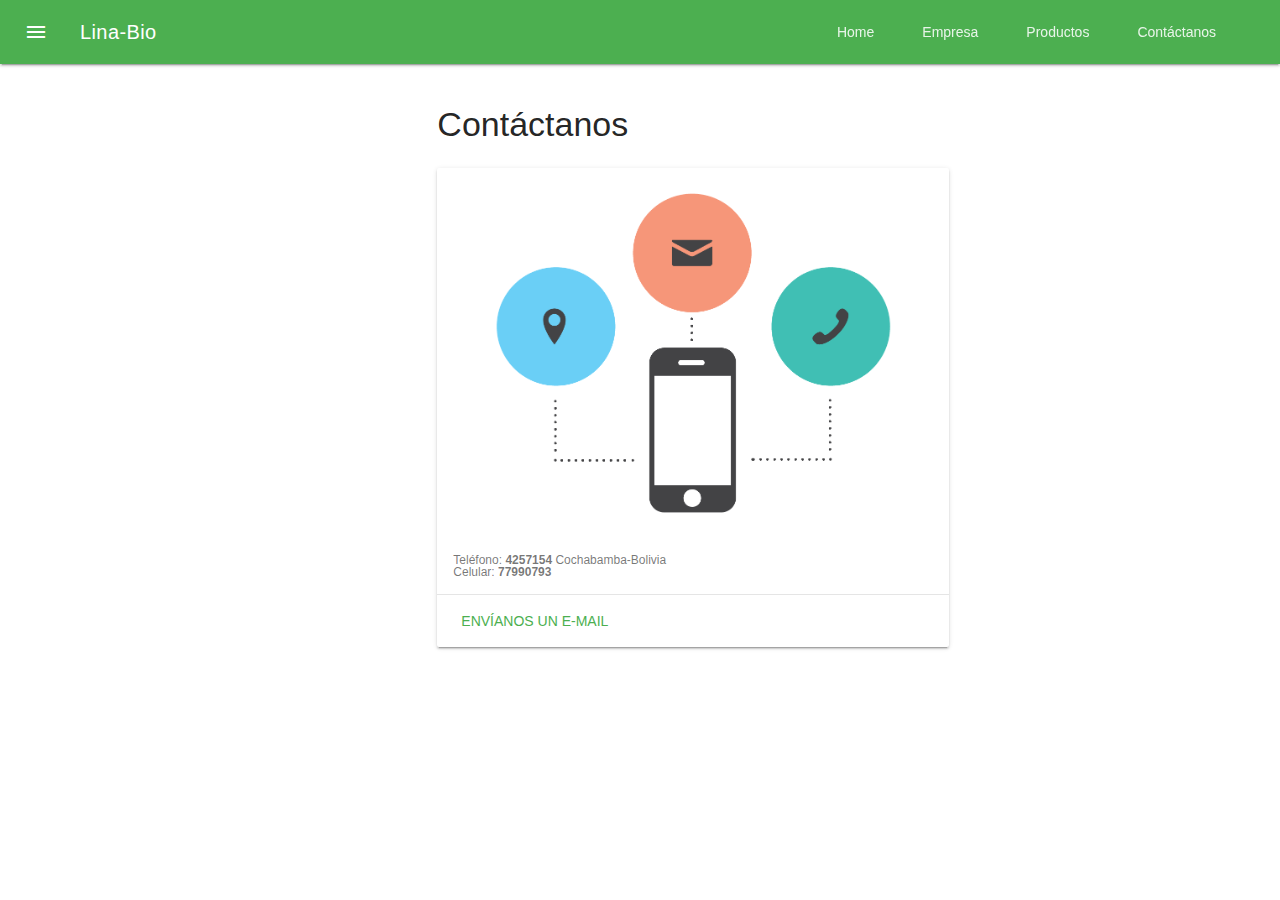
==== commit c2fc4dcc: "I added the "addess" element." ====
--- a/docs/contactanos.html
+++ b/docs/contactanos.html
@@ -1,5 +1,5 @@
 <!DOCTYPE html>
-<html>
+<html lang="es">
 <head>
 	<title>Cont&aacute;ctanos Lina-Bio</title>
 <link rel="stylesheet" type="text/css" href="css/material.min.css">
@@ -56,9 +56,10 @@
               <h2 class="mdl-card__title-text">Welcome</h2>
             </div>
             <div class="mdl-card__supporting-text">
+            <address>
               Tel&eacute;fono: <strong> 4257154</strong> Cochabamba-Bolivia
               <br>Celular: <strong>77990793</strong> 
-              
+            </address>
             </div>
             <div class="mdl-card__actions mdl-card--border">
               <a class="mdl-button mdl-button--colored mdl-js-button mdl-js-ripple-effect" href="mailto:lina.bio.pedidos@gmail.com">
